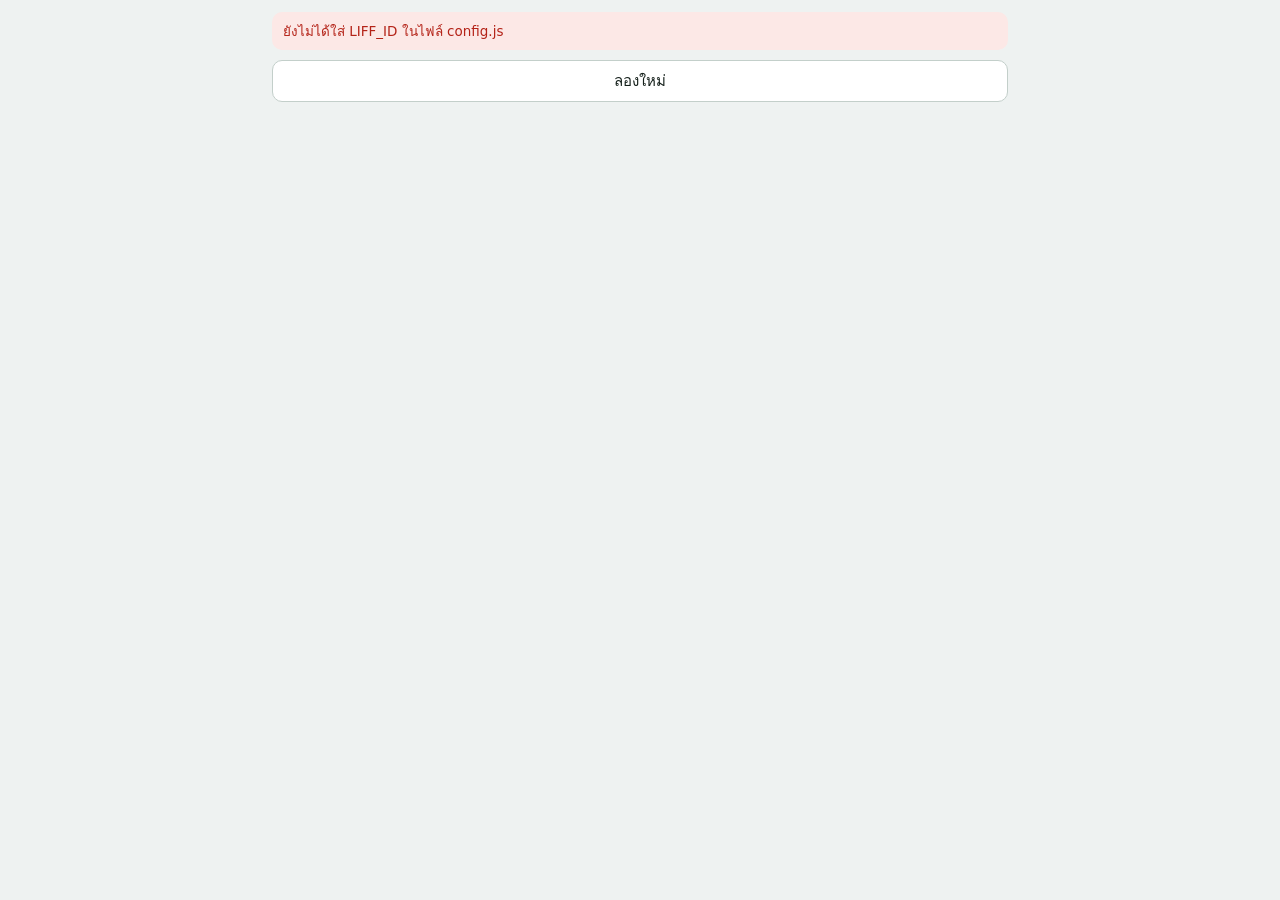
==== index.html @ 8c4835cb "Add files via upload" ====
<!doctype html>
<html lang="th">
<head>
<meta charset="utf-8">
<meta name="viewport" content="width=device-width, initial-scale=1, viewport-fit=cover">
<title>ร้านโพธิ์แก้ว (ทดลอง)</title>
<link rel="stylesheet" href="style.css?v=1">
</head>
<body>
<div id="app"><div class="boot">กำลังเปิด...</div></div>
<div id="toast" class="toast" hidden></div>
<script charset="utf-8" src="https://static.line-scdn.net/liff/edge/2/sdk.js"></script>
<script src="config.js?v=1"></script>
<script src="app.js?v=1"></script>
</body>
</html>
---- style.css ----
:root{
  --bg:#EEF2F1; --surface:#FFFFFF; --surface-2:#F4F7F6; --sunk:#E6ECEA;
  --ink:#15201B; --ink-2:#44524C; --muted:#6E7B75; --line:#D5DEDA; --line-2:#C3CFCA;
  --brand:#06C755; --brand-btn:#06873F; --brand-ink:#05783A; --brand-soft:#E3F7EA;
  --accent:#1E5B86; --accent-soft:#E2EDF6; --accent-ink:#174A6E;
  --warn:#9A5B00; --warn-soft:#FFF1D6; --bad:#B42318; --bad-soft:#FCE8E6; --good:#1B6E40; --good-soft:#E1F3E8;
}
@media (prefers-color-scheme: dark){:root{
  --bg:#0E1311; --surface:#161E1A; --surface-2:#1C2520; --sunk:#111815;
  --ink:#E4EBE8; --ink-2:#B4C0BA; --muted:#88958F; --line:#2A3631; --line-2:#36443E;
  --brand-ink:#5BE08F; --brand-soft:#123222; --accent:#8CC2E8; --accent-soft:#132839; --accent-ink:#A9D3F0;
  --warn:#F2B552; --warn-soft:#33260E; --bad:#F4908A; --bad-soft:#3A1614; --good:#72D49C; --good-soft:#11301E; color-scheme:dark;}}
*{box-sizing:border-box}
html,body{margin:0;background:var(--bg);color:var(--ink);font-family:system-ui,-apple-system,"Segoe UI","Noto Sans Thai","Sukhumvit Set",sans-serif;font-size:15px;line-height:1.5}
button,input,select,textarea{font:inherit;color:inherit}
.boot{padding:40px 16px;text-align:center;color:var(--muted)}
.top{position:sticky;top:0;z-index:5;display:flex;align-items:center;gap:8px;padding:10px 12px;background:var(--surface);border-bottom:1px solid var(--line)}
.top .t{flex:1;min-width:0;line-height:1.2}
.top .t b{display:block;font-size:15px}
.top .t small{color:var(--muted);font-size:12px}
.ic{width:36px;height:36px;border-radius:50%;border:0;background:var(--surface-2);cursor:pointer;font-size:18px;line-height:1}
.wrap{max-width:760px;margin:0 auto;padding:12px 12px 96px;display:flex;flex-direction:column;gap:10px}
.wrap.wide{max-width:1100px}
.box{background:var(--surface);border:1px solid var(--line);border-radius:12px;padding:12px}
.box h3{margin:0 0 8px;font-size:15px}
.row{display:flex;justify-content:space-between;gap:10px;padding:3px 0;font-size:14px}
.row span:first-child{color:var(--ink-2);min-width:0}
.row.tot{font-weight:600;border-top:1px solid var(--line);margin-top:4px;padding-top:7px}
.row.disc span:last-child{color:var(--good)}
.num{font-variant-numeric:tabular-nums}
.mono{font-family:ui-monospace,Menlo,Consolas,monospace;font-size:.92em}
.hint{font-size:12.5px;color:var(--muted)}
.btn{display:inline-flex;align-items:center;justify-content:center;gap:6px;min-height:42px;padding:8px 14px;border-radius:10px;border:1px solid var(--line-2);background:var(--surface);cursor:pointer;font-weight:500}
.btn.pri{background:var(--brand-btn);border-color:var(--brand-btn);color:#fff}
.btn.blue{background:var(--accent);border-color:var(--accent);color:#fff}
.btn.bad{color:var(--bad);border-color:var(--bad)}
.btn.sm{min-height:32px;padding:4px 10px;font-size:13px}
.btn.block{width:100%}
.btn[disabled]{opacity:.45;cursor:not-allowed}
.tiles{display:grid;grid-template-columns:repeat(3,1fr);gap:8px}
.tile{background:var(--surface);border:1px solid var(--line);border-radius:12px;padding:14px 6px;text-align:center;cursor:pointer;font-weight:500;font-size:13.5px;min-height:76px;display:flex;align-items:center;justify-content:center}
.alert{border-radius:10px;padding:9px 11px;font-size:13.5px}
.alert.warn{background:var(--warn-soft);color:var(--warn)}
.alert.ok{background:var(--good-soft);color:var(--good)}
.alert.info{background:var(--accent-soft);color:var(--accent-ink)}
.alert.bad{background:var(--bad-soft);color:var(--bad)}
.field{display:flex;flex-direction:column;gap:4px}
.field label{font-size:13px;color:var(--ink-2);font-weight:500}
.field input,.field select,.field textarea{border:1px solid var(--line-2);background:var(--surface);border-radius:8px;padding:9px 10px;min-height:42px;width:100%}
.form{display:flex;flex-direction:column;gap:10px}
.chk{display:flex;gap:8px;align-items:flex-start;font-size:13.5px}
.chk input{margin-top:4px;width:18px;height:18px}
.chips{display:flex;gap:6px;overflow-x:auto;padding-bottom:2px}
.chip{border:1px solid var(--line-2);background:var(--surface);border-radius:999px;padding:5px 12px;font-size:13px;cursor:pointer;white-space:nowrap}
.chip.on{background:var(--ink);color:var(--surface);border-color:var(--ink)}
.prod{display:grid;grid-template-columns:minmax(0,1fr) auto;gap:4px 8px;padding:10px 0;border-top:1px solid var(--line)}
.prod:first-of-type{border-top:0}
.prod .nm{font-weight:500;font-size:14px}
.prod .tiers{font-size:12.5px;color:var(--ink-2)}
.prod.oos{opacity:.5}
.badge{display:inline-block;font-size:11px;padding:0 6px;border-radius:5px;background:var(--brand-soft);color:var(--brand-ink);font-weight:500;margin-left:4px;vertical-align:1px}
.badge.r{background:var(--bad-soft);color:var(--bad)}
.badge.b{background:var(--accent-soft);color:var(--accent-ink)}
.step{display:inline-flex;align-items:center;border:1px solid var(--line-2);border-radius:8px;overflow:hidden;height:34px}
.step button{width:34px;height:34px;border:0;background:var(--surface-2);cursor:pointer;font-size:18px}
.step span{min-width:32px;text-align:center;font-weight:600}
.nudge{grid-column:1/-1;font-size:12.5px;color:var(--brand-ink);background:var(--brand-soft);border-radius:7px;padding:4px 8px;display:flex;justify-content:space-between;align-items:center;gap:6px}
.nudge button{border:0;background:none;color:var(--brand-ink);font-weight:600;cursor:pointer}
.bundle{border:1px solid var(--line);border-radius:10px;padding:10px;display:grid;grid-template-columns:minmax(0,1fr) auto;gap:4px 8px;margin-top:8px}
.bundle .nm{font-weight:600}
.bundle .it{font-size:12.5px;color:var(--ink-2)}
.bundle s{color:var(--muted)}
.foot{position:fixed;left:0;right:0;bottom:0;z-index:6;background:var(--surface);border-top:1px solid var(--line);padding:10px 12px calc(10px + env(safe-area-inset-bottom,0px));display:flex;gap:10px;align-items:center}
.foot .sum{flex:1;min-width:0;line-height:1.25}
.foot .sum b{display:block;font-size:17px}
.foot .sum small{color:var(--muted);font-size:12px}
.qr{display:flex;flex-direction:column;align-items:center;gap:6px;text-align:center}
.qr .code{background:#fff;padding:8px;border-radius:10px;line-height:0}
.qr .code svg,.qr .code img{width:200px;height:200px}
.kv{display:grid;grid-template-columns:repeat(3,minmax(0,1fr));gap:8px}
.kv div{background:var(--surface-2);border-radius:10px;padding:8px}
.kv small{display:block;color:var(--muted);font-size:11.5px}
.kv b{font-size:17px}
.pill{display:inline-block;border-radius:999px;padding:1px 9px;font-size:12px;font-weight:500;background:var(--sunk);color:var(--ink-2);white-space:nowrap}
.pill.new{background:var(--warn-soft);color:var(--warn)}
.pill.appr{background:var(--accent-soft);color:var(--accent-ink)}
.pill.bill{background:#EDE6F7;color:#5B3D8A}
.pill.paid{background:var(--good-soft);color:var(--good)}
.pill.red{background:var(--bad-soft);color:var(--bad)}
.tabs{display:flex;gap:4px;overflow-x:auto;background:var(--surface);border-bottom:1px solid var(--line);padding:0 8px;position:sticky;top:57px;z-index:4}
.tab{border:0;background:none;padding:11px 10px;cursor:pointer;font-weight:500;color:var(--ink-2);border-bottom:2px solid transparent;white-space:nowrap;font-size:14px}
.tab.on{color:var(--ink);border-bottom-color:var(--accent)}
.tab .cnt{display:inline-block;min-width:18px;padding:0 5px;border-radius:9px;background:var(--bad);color:#fff;font-size:11px;margin-left:4px}
.ord{border:1px solid var(--line);border-radius:12px;padding:11px;background:var(--surface);display:flex;flex-direction:column;gap:7px}
.ord-h{display:flex;flex-wrap:wrap;gap:6px;align-items:center}
.pos{background:var(--surface-2);border:1px dashed var(--line-2);border-radius:10px;padding:8px 10px;font-size:13px}
.acts{display:flex;flex-wrap:wrap;gap:8px;align-items:flex-end}
.acts .field{flex:1;min-width:140px}
.tblw{overflow-x:auto;border:1px solid var(--line);border-radius:10px;background:var(--surface)}
table{border-collapse:collapse;width:100%;font-size:13px}
th{text-align:left;font-weight:500;color:var(--ink-2);background:var(--surface-2);padding:7px 9px;border-bottom:1px solid var(--line);white-space:nowrap}
td{padding:7px 9px;border-bottom:1px solid var(--line);vertical-align:top}
tr:last-child td{border-bottom:0}
td.r,th.r{text-align:right}
tr.warn td{background:var(--warn-soft)}
tr.bad td{background:var(--bad-soft)}
.toast{position:fixed;left:50%;bottom:calc(84px + env(safe-area-inset-bottom,0px));transform:translateX(-50%);background:var(--ink);color:var(--surface);padding:10px 16px;border-radius:10px;font-size:14px;z-index:20;max-width:calc(100% - 32px);text-align:center}
.busy{position:fixed;inset:0;background:rgba(0,0,0,.18);z-index:15;display:flex;align-items:center;justify-content:center}
.busy div{background:var(--surface);padding:12px 18px;border-radius:10px;font-size:14px}
.copy{display:flex;gap:6px}
.copy input{flex:1;min-width:0;border:1px solid var(--line-2);border-radius:8px;padding:8px;background:var(--surface-2);font-size:12.5px}
.empty{color:var(--muted);text-align:center;padding:16px;border:1px dashed var(--line-2);border-radius:10px;font-size:13.5px}
.big{font-size:22px;font-weight:600;color:var(--brand-ink)}
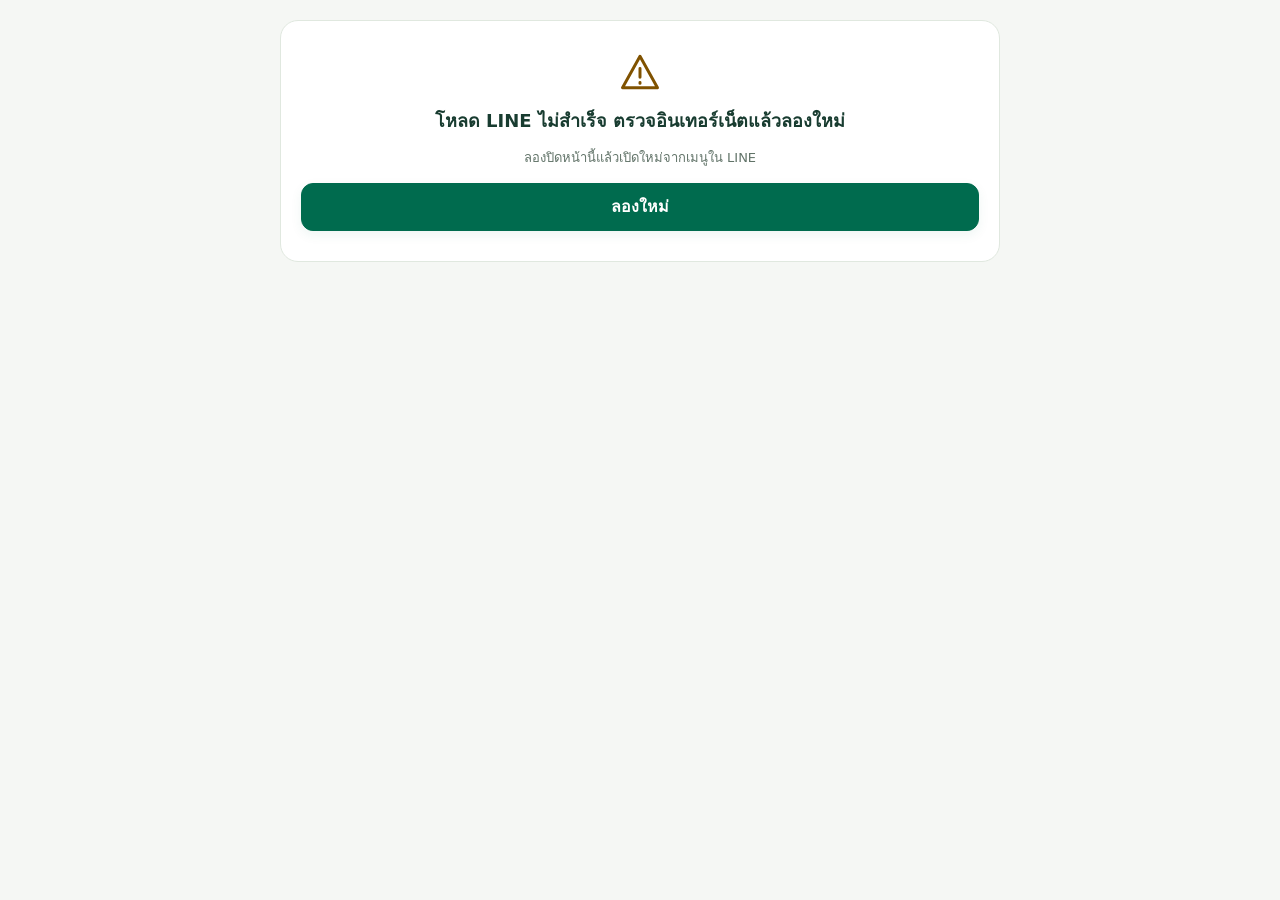
==== commit cb377441: "Add files via upload" ====
--- a/index.html
+++ b/index.html
@@ -3,14 +3,19 @@
 <head>
 <meta charset="utf-8">
 <meta name="viewport" content="width=device-width, initial-scale=1, viewport-fit=cover">
-<title>ร้านโพธิ์แก้ว (ทดลอง)</title>
-<link rel="stylesheet" href="style.css?v=1">
+<title>Betagro Shop โพธิ์แก้ว</title>
+<meta name="theme-color" content="#006B4E">
+<meta name="description" content="สั่งวัตถุดิบ ดูบิล และใช้สิทธิ์สมาชิก Betagro Shop โพธิ์แก้ว ผ่าน LINE">
+<link rel="preconnect" href="https://script.google.com" crossorigin>
+<link rel="preconnect" href="https://script.googleusercontent.com" crossorigin>
+<link rel="preconnect" href="https://static.line-scdn.net">
+<link rel="stylesheet" href="style.css?v=2.0.0">
 </head>
 <body>
-<div id="app"><div class="boot">กำลังเปิด...</div></div>
-<div id="toast" class="toast" hidden></div>
+<div id="app"><div class="boot" role="status"><span class="boot-brand">BETAGRO SHOP</span><span class="spinner" aria-hidden="true"></span><b>กำลังเปิดร้านโพธิ์แก้ว</b><small>รอสักครู่</small></div></div>
+<div id="toast" class="toast" role="status" aria-live="polite" hidden></div>
 <script charset="utf-8" src="https://static.line-scdn.net/liff/edge/2/sdk.js"></script>
-<script src="config.js?v=1"></script>
-<script src="app.js?v=1"></script>
+<script src="config.js?v=2.0.0"></script>
+<script src="app.js?v=2.0.0"></script>
 </body>
 </html>
--- a/style.css
+++ b/style.css
@@ -1,113 +1,86 @@
-:root{
-  --bg:#EEF2F1; --surface:#FFFFFF; --surface-2:#F4F7F6; --sunk:#E6ECEA;
-  --ink:#15201B; --ink-2:#44524C; --muted:#6E7B75; --line:#D5DEDA; --line-2:#C3CFCA;
-  --brand:#06C755; --brand-btn:#06873F; --brand-ink:#05783A; --brand-soft:#E3F7EA;
-  --accent:#1E5B86; --accent-soft:#E2EDF6; --accent-ink:#174A6E;
-  --warn:#9A5B00; --warn-soft:#FFF1D6; --bad:#B42318; --bad-soft:#FCE8E6; --good:#1B6E40; --good-soft:#E1F3E8;
-}
-@media (prefers-color-scheme: dark){:root{
-  --bg:#0E1311; --surface:#161E1A; --surface-2:#1C2520; --sunk:#111815;
-  --ink:#E4EBE8; --ink-2:#B4C0BA; --muted:#88958F; --line:#2A3631; --line-2:#36443E;
-  --brand-ink:#5BE08F; --brand-soft:#123222; --accent:#8CC2E8; --accent-soft:#132839; --accent-ink:#A9D3F0;
-  --warn:#F2B552; --warn-soft:#33260E; --bad:#F4908A; --bad-soft:#3A1614; --good:#72D49C; --good-soft:#11301E; color-scheme:dark;}}
+/* Betagro Shop Phokeaw · white & green · no external font / icon dependency */
+:root{--bg:#F5F7F4;--surface:#FFFFFF;--surface-2:#F2F6F1;--sunk:#E7EEE8;--ink:#183C30;--ink-2:#465E53;--muted:#617368;--line:#E0E8DF;--line-2:#BBCDBF;--brand:#00845F;--brand-btn:#006B4E;--brand-ink:#006346;--brand-soft:#E9F4EC;--accent:#205B54;--accent-soft:#EAF3F2;--accent-ink:#235A54;--warn:#805200;--warn-soft:#FFF5D9;--bad:#AC2D26;--bad-soft:#FCEDEB;--good:#006346;--good-soft:#E9F4EC;--radius:18px;--top-height:90px;color-scheme:light}
 *{box-sizing:border-box}
-html,body{margin:0;background:var(--bg);color:var(--ink);font-family:system-ui,-apple-system,"Segoe UI","Noto Sans Thai","Sukhumvit Set",sans-serif;font-size:15px;line-height:1.5}
+[hidden]{display:none!important}
+html{scroll-padding-top:100px}
+html,body{margin:0;background:var(--bg);color:var(--ink);font-family:"Leelawadee UI","Noto Sans Thai","Sukhumvit Set",system-ui,-apple-system,"Segoe UI",sans-serif;font-size:16px;line-height:1.6;-webkit-text-size-adjust:100%}
 button,input,select,textarea{font:inherit;color:inherit}
-.boot{padding:40px 16px;text-align:center;color:var(--muted)}
-.top{position:sticky;top:0;z-index:5;display:flex;align-items:center;gap:8px;padding:10px 12px;background:var(--surface);border-bottom:1px solid var(--line)}
-.top .t{flex:1;min-width:0;line-height:1.2}
-.top .t b{display:block;font-size:15px}
-.top .t small{color:var(--muted);font-size:12px}
-.ic{width:36px;height:36px;border-radius:50%;border:0;background:var(--surface-2);cursor:pointer;font-size:18px;line-height:1}
-.wrap{max-width:760px;margin:0 auto;padding:12px 12px 96px;display:flex;flex-direction:column;gap:10px}
-.wrap.wide{max-width:1100px}
-.box{background:var(--surface);border:1px solid var(--line);border-radius:12px;padding:12px}
-.box h3{margin:0 0 8px;font-size:15px}
-.row{display:flex;justify-content:space-between;gap:10px;padding:3px 0;font-size:14px}
-.row span:first-child{color:var(--ink-2);min-width:0}
-.row.tot{font-weight:600;border-top:1px solid var(--line);margin-top:4px;padding-top:7px}
-.row.disc span:last-child{color:var(--good)}
-.num{font-variant-numeric:tabular-nums}
-.mono{font-family:ui-monospace,Menlo,Consolas,monospace;font-size:.92em}
-.hint{font-size:12.5px;color:var(--muted)}
-.btn{display:inline-flex;align-items:center;justify-content:center;gap:6px;min-height:42px;padding:8px 14px;border-radius:10px;border:1px solid var(--line-2);background:var(--surface);cursor:pointer;font-weight:500}
-.btn.pri{background:var(--brand-btn);border-color:var(--brand-btn);color:#fff}
-.btn.blue{background:var(--accent);border-color:var(--accent);color:#fff}
-.btn.bad{color:var(--bad);border-color:var(--bad)}
-.btn.sm{min-height:32px;padding:4px 10px;font-size:13px}
-.btn.block{width:100%}
-.btn[disabled]{opacity:.45;cursor:not-allowed}
-.tiles{display:grid;grid-template-columns:repeat(3,1fr);gap:8px}
-.tile{background:var(--surface);border:1px solid var(--line);border-radius:12px;padding:14px 6px;text-align:center;cursor:pointer;font-weight:500;font-size:13.5px;min-height:76px;display:flex;align-items:center;justify-content:center}
-.alert{border-radius:10px;padding:9px 11px;font-size:13.5px}
-.alert.warn{background:var(--warn-soft);color:var(--warn)}
-.alert.ok{background:var(--good-soft);color:var(--good)}
-.alert.info{background:var(--accent-soft);color:var(--accent-ink)}
-.alert.bad{background:var(--bad-soft);color:var(--bad)}
-.field{display:flex;flex-direction:column;gap:4px}
-.field label{font-size:13px;color:var(--ink-2);font-weight:500}
-.field input,.field select,.field textarea{border:1px solid var(--line-2);background:var(--surface);border-radius:8px;padding:9px 10px;min-height:42px;width:100%}
-.form{display:flex;flex-direction:column;gap:10px}
-.chk{display:flex;gap:8px;align-items:flex-start;font-size:13.5px}
-.chk input{margin-top:4px;width:18px;height:18px}
-.chips{display:flex;gap:6px;overflow-x:auto;padding-bottom:2px}
-.chip{border:1px solid var(--line-2);background:var(--surface);border-radius:999px;padding:5px 12px;font-size:13px;cursor:pointer;white-space:nowrap}
-.chip.on{background:var(--ink);color:var(--surface);border-color:var(--ink)}
-.prod{display:grid;grid-template-columns:minmax(0,1fr) auto;gap:4px 8px;padding:10px 0;border-top:1px solid var(--line)}
-.prod:first-of-type{border-top:0}
-.prod .nm{font-weight:500;font-size:14px}
-.prod .tiers{font-size:12.5px;color:var(--ink-2)}
-.prod.oos{opacity:.5}
-.badge{display:inline-block;font-size:11px;padding:0 6px;border-radius:5px;background:var(--brand-soft);color:var(--brand-ink);font-weight:500;margin-left:4px;vertical-align:1px}
-.badge.r{background:var(--bad-soft);color:var(--bad)}
-.badge.b{background:var(--accent-soft);color:var(--accent-ink)}
-.step{display:inline-flex;align-items:center;border:1px solid var(--line-2);border-radius:8px;overflow:hidden;height:34px}
-.step button{width:34px;height:34px;border:0;background:var(--surface-2);cursor:pointer;font-size:18px}
-.step span{min-width:32px;text-align:center;font-weight:600}
-.nudge{grid-column:1/-1;font-size:12.5px;color:var(--brand-ink);background:var(--brand-soft);border-radius:7px;padding:4px 8px;display:flex;justify-content:space-between;align-items:center;gap:6px}
-.nudge button{border:0;background:none;color:var(--brand-ink);font-weight:600;cursor:pointer}
-.bundle{border:1px solid var(--line);border-radius:10px;padding:10px;display:grid;grid-template-columns:minmax(0,1fr) auto;gap:4px 8px;margin-top:8px}
-.bundle .nm{font-weight:600}
-.bundle .it{font-size:12.5px;color:var(--ink-2)}
-.bundle s{color:var(--muted)}
-.foot{position:fixed;left:0;right:0;bottom:0;z-index:6;background:var(--surface);border-top:1px solid var(--line);padding:10px 12px calc(10px + env(safe-area-inset-bottom,0px));display:flex;gap:10px;align-items:center}
-.foot .sum{flex:1;min-width:0;line-height:1.25}
-.foot .sum b{display:block;font-size:17px}
-.foot .sum small{color:var(--muted);font-size:12px}
-.qr{display:flex;flex-direction:column;align-items:center;gap:6px;text-align:center}
-.qr .code{background:#fff;padding:8px;border-radius:10px;line-height:0}
-.qr .code svg,.qr .code img{width:200px;height:200px}
-.kv{display:grid;grid-template-columns:repeat(3,minmax(0,1fr));gap:8px}
-.kv div{background:var(--surface-2);border-radius:10px;padding:8px}
-.kv small{display:block;color:var(--muted);font-size:11.5px}
-.kv b{font-size:17px}
-.pill{display:inline-block;border-radius:999px;padding:1px 9px;font-size:12px;font-weight:500;background:var(--sunk);color:var(--ink-2);white-space:nowrap}
-.pill.new{background:var(--warn-soft);color:var(--warn)}
-.pill.appr{background:var(--accent-soft);color:var(--accent-ink)}
-.pill.bill{background:#EDE6F7;color:#5B3D8A}
-.pill.paid{background:var(--good-soft);color:var(--good)}
-.pill.red{background:var(--bad-soft);color:var(--bad)}
-.tabs{display:flex;gap:4px;overflow-x:auto;background:var(--surface);border-bottom:1px solid var(--line);padding:0 8px;position:sticky;top:57px;z-index:4}
-.tab{border:0;background:none;padding:11px 10px;cursor:pointer;font-weight:500;color:var(--ink-2);border-bottom:2px solid transparent;white-space:nowrap;font-size:14px}
-.tab.on{color:var(--ink);border-bottom-color:var(--accent)}
-.tab .cnt{display:inline-block;min-width:18px;padding:0 5px;border-radius:9px;background:var(--bad);color:#fff;font-size:11px;margin-left:4px}
-.ord{border:1px solid var(--line);border-radius:12px;padding:11px;background:var(--surface);display:flex;flex-direction:column;gap:7px}
-.ord-h{display:flex;flex-wrap:wrap;gap:6px;align-items:center}
-.pos{background:var(--surface-2);border:1px dashed var(--line-2);border-radius:10px;padding:8px 10px;font-size:13px}
-.acts{display:flex;flex-wrap:wrap;gap:8px;align-items:flex-end}
-.acts .field{flex:1;min-width:140px}
-.tblw{overflow-x:auto;border:1px solid var(--line);border-radius:10px;background:var(--surface)}
-table{border-collapse:collapse;width:100%;font-size:13px}
-th{text-align:left;font-weight:500;color:var(--ink-2);background:var(--surface-2);padding:7px 9px;border-bottom:1px solid var(--line);white-space:nowrap}
-td{padding:7px 9px;border-bottom:1px solid var(--line);vertical-align:top}
-tr:last-child td{border-bottom:0}
-td.r,th.r{text-align:right}
-tr.warn td{background:var(--warn-soft)}
-tr.bad td{background:var(--bad-soft)}
-.toast{position:fixed;left:50%;bottom:calc(84px + env(safe-area-inset-bottom,0px));transform:translateX(-50%);background:var(--ink);color:var(--surface);padding:10px 16px;border-radius:10px;font-size:14px;z-index:20;max-width:calc(100% - 32px);text-align:center}
-.busy{position:fixed;inset:0;background:rgba(0,0,0,.18);z-index:15;display:flex;align-items:center;justify-content:center}
-.busy div{background:var(--surface);padding:12px 18px;border-radius:10px;font-size:14px}
-.copy{display:flex;gap:6px}
-.copy input{flex:1;min-width:0;border:1px solid var(--line-2);border-radius:8px;padding:8px;background:var(--surface-2);font-size:12.5px}
-.empty{color:var(--muted);text-align:center;padding:16px;border:1px dashed var(--line-2);border-radius:10px;font-size:13.5px}
-.big{font-size:22px;font-weight:600;color:var(--brand-ink)}
+button,a,input,select,textarea{-webkit-tap-highlight-color:transparent}
+button{touch-action:manipulation}
+button:focus-visible,a:focus-visible,input:focus-visible,select:focus-visible,textarea:focus-visible,summary:focus-visible{outline:3px solid #BD8B25;outline-offset:3px}
+button{cursor:pointer}button:disabled{cursor:not-allowed}
+a{color:var(--brand-ink);text-underline-offset:3px}
+h1,h2,h3,p{margin:0}h2{font-size:19px;line-height:1.5}h3{font-size:16px;line-height:1.5}small{font-size:13px}
+.ui-icon{display:inline-block;width:24px;height:24px;vertical-align:middle;flex-shrink:0}
+.top{position:sticky;top:0;z-index:5;background:var(--surface);border-bottom:1px solid var(--line)}
+.top-inner{max-width:1000px;margin:auto;display:flex;align-items:center;gap:12px;min-height:var(--top-height);padding:12px 20px}
+.top .t{flex:1;min-width:0;line-height:1.45}.top h1{font-size:16px;font-weight:700;overflow-wrap:anywhere}.top .t small{color:var(--muted);font-size:12px;display:block}.brand-name{font-family:Arial,sans-serif;font-size:12px;letter-spacing:1px;font-weight:800;display:block;color:var(--brand-ink);margin-bottom:3px}.brand-name span{font-family:"Leelawadee UI",sans-serif;font-weight:400;letter-spacing:0;color:var(--muted)}
+.brand-symbol{display:grid;place-items:center;width:44px;height:44px;flex-shrink:0;border:1px solid var(--line);border-radius:14px;background:var(--brand-soft);color:var(--brand-ink)}.brand-symbol .ui-icon{width:25px;height:25px}.demo-tag{font:700 10px Arial,sans-serif;letter-spacing:.8px;background:var(--surface-2);padding:5px 7px;border-radius:5px;color:var(--muted)}
+.ic{display:inline-grid;place-items:center;min-width:44px;width:44px;height:44px;border-radius:50%;border:1px solid var(--line);background:var(--surface);font-size:22px;flex-shrink:0}
+.wrap{max-width:760px;margin:0 auto;padding:20px 20px calc(116px + env(safe-area-inset-bottom,0px));display:flex;flex-direction:column;gap:18px;min-width:0}.wrap.wide{max-width:1140px}
+.box{background:var(--surface);border:1px solid var(--line);border-radius:var(--radius);padding:20px;min-width:0}.box h3{margin:0 0 10px}
+.row{display:flex;justify-content:space-between;gap:16px;padding:7px 0;font-size:14px;align-items:flex-start}.row span:first-child{color:var(--ink-2);min-width:0;overflow-wrap:anywhere}.row>span:last-child,.row>strong:last-child{flex-shrink:0;max-width:70%;text-align:right}.row .step{flex-shrink:0}.row.tot{font-weight:700;border-top:1px solid var(--line);margin-top:8px;padding-top:14px;align-items:center}.row.disc span:last-child{color:var(--good)}
+.num{font-variant-numeric:tabular-nums}.mono{font-family:ui-monospace,Menlo,Consolas,monospace;font-size:.9em;overflow-wrap:anywhere}.hint{font-size:13px;color:var(--muted);line-height:1.6}.price{font:750 23px/1.4 system-ui,sans-serif;letter-spacing:-.7px;color:var(--brand-ink);font-variant-numeric:tabular-nums}.big{font-size:28px;font-weight:700;color:var(--brand-ink)}
+.btn{display:inline-flex;align-items:center;justify-content:center;gap:8px;min-height:48px;padding:10px 18px;border-radius:12px;border:1px solid var(--line-2);background:var(--surface);font-weight:600;text-decoration:none;line-height:1.45;text-align:center}.btn.pri{background:var(--brand-btn);border-color:var(--brand-btn);color:#fff;box-shadow:0 4px 12px #006B4E12}.btn.blue{background:var(--accent);border-color:var(--accent);color:#fff}.btn.bad{color:var(--bad);border-color:var(--bad);background:var(--surface)}.btn.sm{min-height:44px;padding:8px 12px;font-size:13px}.btn.block{width:100%}.btn[disabled]{opacity:.48}.btn .ui-icon{width:20px;height:20px}.text-btn{border:0;background:transparent;color:var(--brand-ink);padding:10px 0;min-height:44px;font-size:14px;font-weight:700}
+.shop-hero{position:relative;isolation:isolate;overflow:hidden;border-radius:22px;background:#E7F0E3;min-height:226px;display:flex;align-items:center}.shop-hero>img{position:absolute;inset:0;width:100%;height:100%;object-fit:cover;object-position:70% 55%;z-index:-2}.shop-hero:after{content:"";position:absolute;inset:0;background:linear-gradient(90deg,#EAF1E6 5%,#EAF1E6F5 34%,#EAF1E608 80%);z-index:-1}.hero-copy{padding:27px;width:69%}.eyebrow{font:700 10px Arial,sans-serif;letter-spacing:.6px;color:#386748}.hero-copy h2{font-size:30px;line-height:1.35;letter-spacing:-.5px;color:#17472E;margin:11px 0}.hero-copy p{font-size:13px;color:#376046}.hero-tag{display:inline-block;font-size:12px;background:#fffC;color:#214B31;padding:5px 10px;border-radius:7px;margin-top:16px}.image-note{position:absolute;bottom:8px;right:10px;color:#183C30;background:#fffD;border-radius:4px;padding:1px 5px;font-size:10px}
+.intro{text-align:center;padding:12px 0}.intro h2{font-size:25px}.intro p{font-size:14px;color:var(--muted);margin-top:8px}.section-heading{display:flex;align-items:center;justify-content:space-between;gap:10px}.section-heading h2{display:flex;align-items:center;gap:8px;font-size:18px}.section-heading>.hint{font-size:12px}.section-sub{font-size:13px;color:var(--muted);margin:4px 0 12px}
+.tiles{display:grid;grid-template-columns:repeat(3,minmax(0,1fr));gap:10px}.tile{background:var(--surface);border:1px solid var(--line);border-radius:16px;padding:16px 5px;text-align:center;min-height:124px;display:flex;flex-direction:column;align-items:center;justify-content:center;gap:5px}.tile b{font-size:14px;font-weight:700;white-space:nowrap}.tile small{font-size:11px;color:var(--muted)}.tile-icon{display:grid;place-items:center;width:44px;height:44px;border-radius:14px;background:var(--brand-soft);color:var(--brand-ink);margin-bottom:3px}.tile.featured{background:var(--brand-btn);border-color:var(--brand-btn);color:#fff}.tile.featured .tile-icon{background:#FFFFFF20;color:#fff}.tile.featured small{color:#D3E8DD}.tile.featured b{font-size:16px}.tile:hover,.btn:not(:disabled):hover{filter:brightness(.98)}
+.benefit-strip{display:flex;gap:12px;align-items:center;border:1px solid var(--line);border-radius:16px;background:var(--surface);padding:14px 16px;text-align:left}.benefit-icon{color:var(--brand-ink);background:var(--brand-soft);border-radius:50%;padding:9px}.benefit-strip small{display:block;font-size:12px;color:var(--muted)}.benefit-strip b{font-size:25px;line-height:1.3;display:block}.benefit-strip b span{font-size:13px;font-weight:500}.benefit-end{margin-left:auto;font-size:12px;color:var(--muted);text-align:right}.coupon-strip{display:flex;align-items:center;gap:12px;padding:13px 15px;border:1px dashed #C3D9BA;border-radius:14px;background:#F0F6E9;color:#35582E}.coupon-strip b{font-size:14px}.coupon-strip small{display:block;font-size:12px}.demo-note{text-align:center;font-size:11px;color:var(--muted);margin:2px 0}
+.bottom-nav{position:fixed;bottom:0;left:0;right:0;z-index:6;display:flex;justify-content:center;background:var(--surface);border-top:1px solid var(--line);padding:8px 12px calc(8px + env(safe-area-inset-bottom,0px));box-shadow:0 -3px 18px #183C3005}.bottom-nav button{max-width:180px;flex:1;display:flex;flex-direction:column;align-items:center;gap:3px;min-height:51px;border:0;background:transparent;color:var(--muted);font-size:11px;padding:4px;border-radius:12px}.bottom-nav button.on{color:var(--brand-ink);font-weight:700;background:var(--brand-soft)}.bottom-nav .ui-icon{width:23px;height:23px}
+.catalog-tools{display:flex;flex-direction:column;gap:13px}.search-box{display:flex;align-items:center;gap:10px;border:1px solid var(--line-2);border-radius:14px;background:var(--surface);padding:0 14px;color:var(--muted)}.search-box input{min-width:0;flex:1;border:0;background:transparent;min-height:50px;outline-offset:0}.search-box:focus-within{border-color:var(--brand-ink);box-shadow:0 0 0 2px var(--brand-soft)}.search-box input::placeholder{color:var(--muted);font-size:14px}.chips{display:flex;gap:8px;overflow-x:auto;padding:3px 1px 6px;scrollbar-width:thin}.chip{border:1px solid var(--line);background:var(--surface);border-radius:999px;min-height:44px;padding:8px 17px;font-size:14px;white-space:nowrap;flex-shrink:0}.chip.on{background:var(--brand-btn);color:#fff;border-color:var(--brand-btn);font-weight:700}
+.bundle-section{background:#EBF2E4;border:1px solid #DFE9D6;border-radius:20px;padding:18px}.bundle-grid{display:grid;grid-template-columns:1fr 1fr;gap:12px}.bundle{background:var(--surface);border:1px solid #D9E5D2;border-radius:15px;padding:16px;display:flex;flex-direction:column;gap:9px;min-width:0}.bundle-top{display:flex;align-items:center;justify-content:space-between;color:var(--brand-ink)}.bundle-top .ui-icon{width:30px;height:30px}.bundle-label{font-size:11px;letter-spacing:.1px;background:var(--brand-soft);padding:4px 8px;border-radius:5px}.bundle .nm{font-size:16px}.bundle .it{font-size:12px;color:var(--muted);flex:1}.bundle-buy{display:flex;align-items:center;justify-content:space-between;gap:10px}.bundle-buy small{font-size:11px;color:var(--muted)}.saving{font-size:11px;color:var(--good)}.saving s{color:var(--muted);margin-right:5px}.bundle-section>p.hint{margin-top:10px;font-size:11px}.monthly-pick{display:flex;gap:12px;align-items:center;border-radius:14px;padding:15px;background:var(--accent-soft);color:var(--accent-ink)}.monthly-pick>span{flex:1;min-width:0}.monthly-pick small{display:block;font-size:11px}.monthly-pick b{font-size:14px}.monthly-pick strong{text-align:right;font-size:20px;flex-shrink:0}.monthly-pick strong small{font-size:11px;font-weight:400}
+.prod{display:grid;grid-template-columns:44px minmax(0,1fr);gap:10px 12px;padding:20px 0;border-top:1px solid var(--line)}.product-section .section-heading{padding-bottom:13px}.product-section .section-heading+.prod{border-top:0}.prod:last-child{padding-bottom:0}.product-symbol{width:44px;height:44px;display:grid;place-items:center;background:var(--surface-2);border-radius:12px;color:var(--brand-ink)}.product-symbol .ui-icon{width:27px;height:27px}.product-info .nm{font-size:16px;margin:0 0 4px;line-height:1.45}.product-meta{font:11px system-ui,sans-serif;color:var(--muted)}.product-buy{grid-column:2;display:flex;align-items:center;justify-content:space-between;gap:8px}.product-buy small{font-size:12px;color:var(--muted)}.tiers{grid-column:2;display:flex;flex-wrap:wrap;gap:6px;font-size:11px;color:var(--ink-2)}.tiers>span{background:var(--surface-2);padding:4px 7px;border-radius:5px}.tiers b{margin-left:3px}.prod.oos .product-symbol,.prod.oos .price{color:var(--muted)}.prod.oos{background:var(--surface-2);margin:0 -8px;padding-left:8px;padding-right:8px;border-radius:12px}.badge{display:inline-block;font-size:10px;padding:2px 7px;border-radius:5px;background:var(--brand-soft);color:var(--brand-ink);font-weight:600;margin-left:4px;vertical-align:2px;white-space:nowrap;font-family:"Leelawadee UI",sans-serif}.badge.r{background:var(--bad-soft);color:var(--bad)}.badge.b{background:var(--accent-soft);color:var(--accent-ink)}
+.step{display:inline-flex;align-items:center;border:1px solid var(--line-2);border-radius:12px;overflow:hidden;height:44px;background:var(--surface);flex-shrink:0}.step button{width:44px;height:44px;border:0;background:var(--brand-soft);color:var(--brand-ink);font-size:23px;line-height:1}.step span{min-width:32px;text-align:center;font-weight:700;font-size:15px;font-variant-numeric:tabular-nums}.add-btn{height:44px;min-height:44px;padding:7px 16px;min-width:92px;font-size:14px;color:var(--brand-ink);border-color:#C1D7C9;background:var(--brand-soft)}.add-btn>span{font-size:21px;line-height:1}.nudge{grid-column:1/-1;font-size:12px;color:var(--brand-ink);background:var(--brand-soft);border-radius:10px;padding:3px 10px;display:flex;justify-content:space-between;align-items:center;gap:6px}.nudge button{border:0;background:transparent;color:var(--brand-ink);font-size:13px;white-space:nowrap;font-weight:700;min-height:44px;min-width:64px}
+.foot{position:fixed;left:0;right:0;bottom:0;z-index:6;background:var(--surface);border-top:1px solid var(--line);box-shadow:0 -4px 24px #183C3007}.foot-inner{max-width:760px;margin:auto;padding:12px 20px calc(12px + env(safe-area-inset-bottom,0px));display:flex;gap:12px;align-items:center}.foot .sum{flex:1;min-width:0;line-height:1.4}.foot .sum b{display:block;font:700 26px/1.3 system-ui,sans-serif;letter-spacing:-.7px;color:var(--brand-ink)}.foot .sum small{color:var(--muted);font-size:11px;display:block}.foot .btn{min-height:51px}.foot .btn .ui-icon{width:19px;height:19px}
+.cart-item{display:grid;grid-template-columns:minmax(0,1fr) auto;gap:10px 12px;border-bottom:1px solid var(--line);padding:16px 0}.cart-item:first-child{padding-top:0}.cart-item:last-child{border-bottom:0;padding-bottom:0}.cart-item h3{font-size:15px;margin:0;line-height:1.5}.cart-item>.step{grid-column:1/-1;justify-self:end}.cart-item>strong{font-size:17px}.order-summary{border-top:3px solid var(--brand-btn)}.order-summary>p{margin-top:10px}.coin-toggle{align-items:center!important}.coin-toggle>span{flex:1}.coin-toggle small{display:block;color:var(--muted);font-size:12px;margin-top:3px}.coin-toggle>.ui-icon{color:var(--brand-ink);width:29px;height:29px}
+.alert{border-radius:12px;padding:13px 15px;font-size:14px;overflow-wrap:anywhere;border-left:3px solid currentColor}.alert.warn{background:var(--warn-soft);color:var(--warn)}.alert.ok{background:var(--good-soft);color:var(--good)}.alert.info{background:var(--accent-soft);color:var(--accent-ink)}.alert.bad{background:var(--bad-soft);color:var(--bad)}
+.field{display:flex;flex-direction:column;gap:7px;min-width:0}.field label{font-size:14px;color:var(--ink-2);font-weight:600}.field input,.field select,.field textarea{border:1px solid var(--line-2);background:var(--surface);border-radius:10px;padding:12px;min-height:48px;width:100%;font-size:16px}.field textarea{resize:vertical}.form{display:flex;flex-direction:column;gap:18px}.chk{display:flex;gap:12px;align-items:flex-start;font-size:14px;cursor:pointer}.chk input{margin-top:3px;width:22px;height:22px;flex-shrink:0;accent-color:var(--brand-btn)}.chk+.chk{margin-top:14px}.chk span{min-width:0}
+.qr{display:flex;flex-direction:column;align-items:center;gap:14px;text-align:center;padding:26px 20px}.qr .code{background:#fff;padding:12px;border:1px solid #DFE6E0;border-radius:15px;line-height:0}.qr .code svg,.qr .code img{width:200px;height:200px;max-width:100%}.qr>.copy{align-self:stretch}.qr>b{font-size:18px}.qr>.mono{background:var(--brand-soft);padding:6px 16px;border-radius:6px;color:var(--brand-ink)}.kv{display:grid;grid-template-columns:repeat(3,minmax(0,1fr));gap:10px}.kv>div{background:var(--surface);border:1px solid var(--line);border-radius:15px;padding:16px 12px;min-width:0}.kv small{display:block;color:var(--muted);font-size:12px}.kv b{font-size:24px;overflow-wrap:anywhere}.kv>div:first-child{background:var(--brand-btn);color:#fff;border-color:var(--brand-btn)}.kv>div:first-child small{color:#D5E7DD}
+.pill{display:inline-block;border-radius:999px;padding:4px 10px;font-size:12px;font-weight:600;background:var(--sunk);color:var(--ink-2);white-space:nowrap}.pill.new{background:var(--warn-soft);color:var(--warn)}.pill.appr{background:var(--accent-soft);color:var(--accent-ink)}.pill.bill{background:#F5EEE1;color:#885410}.pill.paid{background:var(--good-soft);color:var(--good)}.pill.red{background:var(--bad-soft);color:var(--bad)}.bill-card{text-align:left;width:100%;display:flex;flex-direction:column;gap:10px}.bill-card-head,.bill-card-foot{display:flex;justify-content:space-between;align-items:center;gap:12px}.bill-card-foot>div{display:flex;flex-direction:column;gap:3px}.bill-card-foot small{font-size:12px;color:var(--muted)}.bill-link{font-size:13px;font-weight:700;color:var(--brand-ink)}
+.order-progress{list-style:none;margin:0;padding:16px 6px;display:flex;background:var(--surface);border:1px solid var(--line);border-radius:15px}.order-progress li{position:relative;flex:1;display:flex;flex-direction:column;align-items:center;text-align:center;font-size:11px;color:var(--muted);gap:6px;z-index:0}.order-progress li:before{content:"";position:absolute;top:16px;right:50%;width:100%;height:2px;background:var(--line);z-index:-1}.order-progress li:first-child:before{display:none}.order-progress li>span{display:grid;place-items:center;border:2px solid var(--line);width:34px;height:34px;border-radius:50%;background:var(--surface);font-size:13px}.order-progress .complete{color:var(--brand-ink);font-weight:700}.order-progress .complete>span{background:var(--brand-btn);border-color:var(--brand-btn);color:#fff}.order-progress .complete:before{background:var(--brand-btn)}.order-progress .ui-icon{width:18px;height:18px}.success-panel{text-align:center;padding:34px 16px}.success-icon{display:inline-grid;place-items:center;background:var(--brand-soft);color:var(--brand-ink);width:76px;height:76px;border-radius:50%;margin-bottom:20px}.success-icon .ui-icon{width:38px;height:38px}.success-panel h2{font-size:22px;margin-bottom:12px}.success-panel p{margin-top:10px}
+.tabs{display:flex;gap:8px;overflow-x:auto;background:var(--surface);border-bottom:1px solid var(--line);padding:0 max(16px,calc((100vw - 1100px)/2));position:sticky;top:var(--top-height);z-index:4}.tab{border:0;background:none;padding:15px 12px;min-height:54px;font-weight:600;color:var(--muted);border-bottom:3px solid transparent;white-space:nowrap;font-size:14px}.tab.on{color:var(--brand-ink);border-bottom-color:var(--brand-btn)}.tab .cnt{display:inline-block;min-width:19px;padding:0 5px;border-radius:9px;background:var(--bad);color:#fff;font-size:11px;margin-left:5px}.admin-overview{display:grid;grid-template-columns:repeat(4,1fr);gap:12px}.stat-card{display:flex;flex-direction:column;gap:8px;text-align:left;background:var(--surface);border:1px solid var(--line);border-radius:15px;padding:16px}.stat-card>span{font-size:12px;color:var(--muted)}.stat-card>strong{font:700 30px system-ui,sans-serif;color:var(--brand-ink)}.ord{border:1px solid var(--line);border-radius:16px;padding:20px;background:var(--surface);display:flex;flex-direction:column;gap:11px;min-width:0}.ord-h{display:flex;flex-wrap:wrap;gap:8px;align-items:center}.pos{background:#F2F6EB;border:1px dashed #C8D7B7;border-radius:12px;padding:14px 16px;font-size:14px;color:#34502E}.pos>b{display:block;margin-bottom:5px}.acts{display:flex;flex-wrap:wrap;gap:12px;align-items:flex-end}.acts .field{flex:1;min-width:140px}.acts input[type=file]{max-width:100%;font-size:14px}.tblw{overflow-x:auto;max-width:100%;border:1px solid var(--line);border-radius:12px;background:var(--surface);overscroll-behavior-inline:contain}table{border-collapse:collapse;width:100%;font-size:14px}th{text-align:left;font-weight:600;color:var(--ink-2);background:var(--surface-2);padding:12px;border-bottom:1px solid var(--line);white-space:nowrap}td{padding:12px;border-bottom:1px solid var(--line);vertical-align:top;min-width:90px}tr:last-child td{border-bottom:0}td.r,th.r{text-align:right}tr.warn td{background:var(--warn-soft)}tr.bad td{background:var(--bad-soft)}td input[type=checkbox]{width:24px;height:24px;accent-color:var(--brand-btn)}summary{cursor:pointer;min-height:32px;font-weight:600}
+.toast{position:fixed;left:50%;bottom:calc(104px + env(safe-area-inset-bottom,0px));transform:translateX(-50%);background:#163F32;color:#fff;padding:13px 20px;border-radius:14px;font-size:14px;z-index:20;max-width:calc(100% - 32px);width:max-content;text-align:center;box-shadow:0 8px 30px #15362B25}.busy{position:fixed;inset:0;background:#17352B40;z-index:15;display:flex;align-items:center;justify-content:center;backdrop-filter:blur(2px)}.busy>div{background:var(--surface);padding:27px;border:1px solid var(--line);border-radius:20px;font-size:15px;display:flex;flex-direction:column;align-items:center;gap:14px;max-width:calc(100% - 40px);box-shadow:0 20px 60px #183C3020}.busy small{color:var(--muted);font-size:12px}.copy{display:flex;gap:8px;min-width:0}.copy input{flex:1;min-width:0;border:1px solid var(--line-2);border-radius:10px;padding:10px;background:var(--surface-2);font-size:13px}.empty{color:var(--muted);text-align:center;padding:32px 18px;border:1px dashed var(--line-2);border-radius:16px;font-size:14px;display:flex;flex-direction:column;align-items:center;gap:10px;background:var(--surface)}.empty>.ui-icon{width:40px;height:40px;color:var(--brand-ink)}.empty b{color:var(--ink)}.boot{padding:15vh 20px;text-align:center;color:var(--ink);display:flex;flex-direction:column;gap:22px;align-items:center}.boot-brand{font:800 20px Arial,sans-serif;letter-spacing:2px;color:var(--brand-ink)}.boot small{color:var(--muted)}.spinner{display:inline-block;width:28px;height:28px;border:3px solid var(--line);border-top-color:var(--brand-btn);border-radius:50%;animation:spin .8s linear infinite;flex-shrink:0}.privacy-page{max-width:720px;margin:auto;padding:36px 20px}.privacy-page h1{font-size:24px}.privacy-page h2{margin:24px 0 8px}.privacy-page .note{background:var(--warn-soft);color:var(--warn);padding:16px;border-radius:14px;margin:20px 0}
+@keyframes spin{to{transform:rotate(360deg)}}
+@media(min-width:900px){.shop-hero{min-height:250px}.hero-copy h2{font-size:36px}.tiles{gap:14px}.tile{min-height:137px}.catalog-wrap{max-width:860px}.catalog-wrap+.foot .foot-inner{max-width:860px}.product-section .prod{grid-template-columns:52px minmax(0,1fr) auto}.product-buy{grid-column:3;grid-row:1/3;min-width:240px}.tiers{grid-column:2}.product-symbol{grid-row:1/3;width:50px;height:50px}.bundle-buy{gap:16px}.wide .ord .row{max-width:780px}}
+@media(max-width:600px){.wrap{padding:16px 16px calc(116px + env(safe-area-inset-bottom,0px));gap:16px}.top-inner{padding:11px 16px;gap:10px}.box{padding:16px}.bundle-grid{grid-template-columns:1fr}.bundle-section{padding:16px}.shop-hero{min-height:205px}.hero-copy{padding:22px;width:76%}.hero-copy h2{font-size:27px}.hero-copy p{font-size:12px}.shop-hero>img{object-position:69% 50%}.hero-tag{margin-top:12px;font-size:11px}.foot-inner{padding:12px 16px calc(12px + env(safe-area-inset-bottom,0px))}.foot .btn{font-size:14px;padding:11px 14px}.tile{min-height:117px;padding:13px 4px}.tiles{gap:8px}.tile-icon{width:39px;height:39px;border-radius:12px}.tile b{font-size:13px}.tile small{font-size:10px}.tile.featured b{font-size:15px}.brand-name{font-size:11px}.top h1{font-size:15px}.admin-overview{grid-template-columns:1fr 1fr;gap:10px}.stat-card{padding:14px}.ord{padding:16px}.tabs{top:var(--top-height)}.kv{gap:7px}.kv>div{padding:13px 10px}.kv b{font-size:22px}.kv small{font-size:11px}.order-summary .row{font-size:13px}}
+@media(max-width:359px){.wrap{padding-left:12px;padding-right:12px}.top-inner{padding-left:12px;padding-right:12px;gap:7px}.brand-name span{display:none}.top .t small{font-size:10px}.tile b{font-size:12px}.tile small{font-size:9px}.hero-copy{width:88%}.hero-copy h2{font-size:25px}.product-buy{grid-column:1/-1}.tiers{grid-column:1/-1}.section-heading h2{font-size:16px}.section-heading>.hint{display:none}.benefit-strip{padding:12px;gap:8px}.benefit-end{font-size:10px}.foot .btn{font-size:13px;padding:11px}.foot .btn .ui-icon{display:none}}
+@media(prefers-color-scheme:dark){:root{--bg:#0F1D17;--surface:#192A21;--surface-2:#21382A;--sunk:#243D2E;--ink:#E6F0E7;--ink-2:#C0D0C3;--muted:#A5B6A8;--line:#324738;--line-2:#526E59;--brand-btn:#006B4E;--brand-ink:#A0DFB2;--brand-soft:#233F2D;--accent:#28675C;--accent-soft:#203D35;--accent-ink:#BAE6D4;--warn:#F1CF88;--warn-soft:#3D321D;--bad:#FFB2A7;--bad-soft:#452824;--good:#A0DFB2;--good-soft:#233F2D;color-scheme:dark}.bundle-section{background:#1D3020;border-color:var(--line)}.bundle{border-color:var(--line)}.coupon-strip{background:#243A26;border-color:var(--line-2);color:#CAE3B9}.pos{background:#263921;border-color:var(--line-2);color:#D1E2BF}.pill.bill{background:#3D321D;color:#F1CF88}.order-summary{border-top-color:#74BE8B}.add-btn{border-color:var(--line-2)}.shop-hero{color-scheme:light}.qr .code{border-color:#fff}}
+@media(prefers-reduced-motion:reduce){*{scroll-behavior:auto!important}.spinner{animation:none;border-top-color:var(--brand-ink)}}
+@media(max-width:600px){.bundle-grid{grid-template-columns:none;grid-auto-flow:column;grid-auto-columns:92%;overflow-x:auto;scroll-snap-type:x proximity;padding-bottom:8px;scrollbar-width:thin}.bundle{scroll-snap-align:start}.bundle-buy .step{height:44px}.bundle-buy .step button{width:44px}.bundle-buy .step span{min-width:26px}}
+/* ===== v2: ส่วนเพิ่ม (คงโทนขาว–เขียว) ===== */
+.row-flex{display:flex;align-items:center;gap:8px;flex-wrap:wrap}.alert.row-flex .ui-icon{width:20px;height:20px}
+.notice{display:flex;align-items:center;gap:12px;width:100%;text-align:left;border-radius:16px;padding:14px 16px;border:1px solid var(--line);background:var(--surface)}.notice>span{flex:1;min-width:0}.notice b{display:block;font-size:15px}.notice small{display:block;font-size:12px;color:var(--muted)}.notice>.ui-icon:first-child{width:28px;height:28px}.notice>.ui-icon:last-child{width:18px;height:18px;color:var(--muted)}
+.notice.warn{background:var(--warn-soft);border-color:#EED9A6;color:var(--warn)}.notice.info{background:var(--accent-soft);color:var(--accent-ink)}.notice.ok{background:var(--brand-soft);color:var(--brand-ink)}
+.bottom-nav button{position:relative}.bottom-nav .dot{position:absolute;top:6px;left:calc(50% + 8px);width:9px;height:9px;border-radius:50%;background:var(--bad);border:2px solid var(--surface)}
+.empty-state{display:flex;flex-direction:column;align-items:center;gap:14px;text-align:center;padding:30px 20px}.empty-state>.ui-icon{width:42px;height:42px;color:var(--warn)}.empty-state h2{font-size:18px}
+.tech{display:block;color:var(--muted);font-size:11px;margin-top:6px;overflow-wrap:anywhere}.tech-detail{font-size:12px;color:var(--muted);text-align:left;align-self:stretch}.tech-detail small{display:block;overflow-wrap:anywhere;margin-top:6px}
+.product-photo{width:44px;height:44px;border-radius:12px;object-fit:cover;background:var(--surface-2);display:block}.prod.has-img{grid-template-columns:76px minmax(0,1fr)}.prod.has-img .product-photo{width:76px;height:76px;grid-row:1/3;border-radius:14px}
+.prod.oos .product-photo{filter:grayscale(.8);opacity:.6}.product-photo.sm{width:40px;height:40px;border-radius:8px;margin-bottom:6px}.bundle-photo{width:100%;height:132px;object-fit:cover;border-radius:12px;background:var(--surface-2)}
+.img-cell{min-width:64px}.img-cell .product-symbol{width:40px;height:40px;margin-bottom:6px}
+.geo-box{display:flex;align-items:center;gap:10px;flex-wrap:wrap}.geo-box .hint{flex:1;min-width:150px}
+.slip-box{display:flex;gap:14px;align-items:center;border:1px dashed var(--line-2);border-radius:14px;padding:12px;background:var(--surface-2)}.slip-box>img{width:72px;height:96px;object-fit:cover;border-radius:8px;border:1px solid var(--line);background:#fff}.slip-ph{display:grid;place-items:center;width:72px;height:96px;border-radius:8px;background:var(--surface);color:var(--brand-ink);flex-shrink:0}.slip-ph .ui-icon{width:34px;height:34px}.slip-box>div{display:flex;flex-direction:column;gap:6px;align-items:flex-start;min-width:0}.slip-box label.btn{cursor:pointer}
+.pay-ledger .row.tot .price{font-size:26px}.pay-history{margin-top:10px;font-size:13px}.pay-history summary{font-size:14px;color:var(--ink-2)}
+.day-pick{border:0;padding:0;margin:0;display:flex;flex-wrap:wrap;gap:8px}.day-pick legend{font-size:14px;font-weight:600;color:var(--ink-2);margin-bottom:8px}.day-pick label{position:relative}.day-pick input{position:absolute;opacity:0;inset:0}.day-pick span{display:grid;place-items:center;min-width:46px;height:46px;border-radius:12px;border:1px solid var(--line-2);font-weight:700;background:var(--surface)}.day-pick input:checked+span{background:var(--brand-btn);border-color:var(--brand-btn);color:#fff}.day-pick input:focus-visible+span{outline:3px solid #BD8B25;outline-offset:2px}
+.qty-row{align-items:center}.qty-row input{width:84px;min-height:44px;border:1px solid var(--line-2);border-radius:10px;padding:8px;text-align:center;font-size:16px}
+.confirm-box{border:2px solid var(--brand-btn)}.test-box{border:1px dashed var(--warn);background:var(--warn-soft)}
+/* หลังร้าน */
+.new-banner{position:sticky;top:var(--top-height);z-index:6;display:flex;align-items:center;justify-content:center;gap:10px;width:100%;border:0;background:#B4231A;color:#fff;padding:12px 16px;font-size:15px;animation:pulse 1.6s ease-in-out 3}.new-banner span{opacity:.85;font-size:13px}
+@keyframes pulse{50%{filter:brightness(1.25)}}
+.date-bar{display:flex;flex-direction:column;gap:10px;background:var(--surface);border:1px solid var(--line);border-radius:16px;padding:12px 14px}.date-fields{display:flex;gap:12px;flex-wrap:wrap}.date-fields label{display:flex;align-items:center;gap:8px;font-size:14px;color:var(--ink-2)}.date-fields input{border:1px solid var(--line-2);border-radius:10px;padding:8px 10px;min-height:44px;background:var(--surface)}
+.dl-row{display:flex;gap:8px;flex-wrap:wrap}.dl-grid{display:grid;grid-template-columns:repeat(auto-fill,minmax(170px,1fr));gap:8px;margin-top:8px}
+.adm-search input{min-height:46px}.group-h{display:flex;align-items:center;gap:8px;margin:6px 0 -4px;font-size:16px}.cnt-pill{background:var(--bad);color:#fff;border-radius:99px;font-size:12px;padding:1px 9px}
+.ord.is-new{border-color:#E7B95B;box-shadow:0 0 0 3px #F5D58B33}.box.group summary{font-size:15px}.box.group .ord{margin-top:10px}
+.pay-grid{display:grid;grid-template-columns:repeat(auto-fit,minmax(110px,1fr));gap:8px}.pay-grid>div{background:var(--surface-2);border-radius:10px;padding:8px 10px}.pay-grid small{display:block;font-size:11px;color:var(--muted)}.pay-grid b{font-size:16px;font-variant-numeric:tabular-nums}.pay-grid .neg b{color:var(--bad)}.pay-grid .pos b{color:var(--good)}
+.pay-list{display:flex;flex-direction:column;gap:6px}.pay-row{display:flex;justify-content:space-between;gap:10px;align-items:flex-start;border-top:1px solid var(--line);padding-top:8px;font-size:14px}.pay-acts{display:flex;gap:6px;flex-wrap:wrap;justify-content:flex-end;align-items:center}
+.trip{display:flex;flex-direction:column;gap:6px}.trip.out{border-color:var(--accent)}.kg-bar{height:8px;border-radius:5px;background:var(--sunk);overflow:hidden}.kg-bar span{display:block;height:100%;background:var(--brand-btn);border-radius:5px}
+.stop{display:flex;gap:10px;align-items:flex-start;border-top:1px solid var(--line);padding:10px 0}.stop>input{width:22px;height:22px;margin-top:4px;accent-color:var(--brand-btn);flex-shrink:0}.stop-no{display:grid;place-items:center;width:28px;height:28px;border-radius:50%;background:var(--brand-soft);color:var(--brand-ink);font-weight:700;flex-shrink:0}.stop-main{flex:1;min-width:0}.stop-main .items{font-size:12px}.warn-t{color:var(--warn);font-weight:600}
+.report-grid{display:grid;grid-template-columns:repeat(4,minmax(0,1fr));gap:10px}.report-grid .stat-card strong{font-size:22px}
+.bars{display:flex;flex-direction:column;gap:6px}.bar-row{display:grid;grid-template-columns:64px 1fr 96px 52px;gap:8px;align-items:center;font-size:13px}.bar{height:12px;background:var(--sunk);border-radius:6px;overflow:hidden}.bar i{display:block;height:100%;background:var(--brand);border-radius:6px}.bar-row b{text-align:right;font-variant-numeric:tabular-nums}.bar-row small{color:var(--muted)}
+.team-row{display:grid;grid-template-columns:minmax(0,1fr) 150px auto;gap:10px;align-items:center;border-top:1px solid var(--line);padding:10px 0}.team-row small{display:block}.team-row select{min-height:44px;border:1px solid var(--line-2);border-radius:10px;padding:6px;background:var(--surface)}.team-row.off{opacity:.6}
+.invite-out{display:flex;gap:14px;align-items:center;border:1px solid var(--line);border-radius:14px;padding:12px;background:var(--brand-soft)}.invite-out .code{background:#fff;padding:6px;border-radius:10px;line-height:0}.invite-out .code svg{width:120px;height:120px}.invite-out>div:last-child{display:flex;flex-direction:column;gap:6px;min-width:0;flex:1}
+.job-row{display:flex;justify-content:space-between;align-items:center;gap:10px;border-top:1px solid var(--line);padding:10px 0}.job-row small{display:block}.checks{margin-top:8px}
+.modal{position:fixed;inset:0;background:#0009;z-index:30;display:flex;align-items:center;justify-content:center;padding:16px}.modal-in{background:var(--surface);border-radius:16px;padding:12px;max-width:520px;width:100%;max-height:92vh;display:flex;flex-direction:column;gap:10px}.modal-in img{max-width:100%;max-height:78vh;object-fit:contain;border-radius:10px}
+#print-area{display:none}
+@media print{body.printing>*:not(#print-area){display:none!important}body.printing #print-area{display:block}#print-area{font:12px/1.4 Tahoma,sans-serif;color:#000}.print-trip{page-break-after:always}.print-trip table{width:100%;border-collapse:collapse}.print-trip th,.print-trip td{border:1px solid #444;padding:4px;vertical-align:top;min-width:0}.print-trip h2{font-size:16px;margin:0 0 4px}}
+@media(max-width:600px){.report-grid{grid-template-columns:1fr 1fr}.team-row{grid-template-columns:1fr 1fr}.team-row>div:first-child{grid-column:1/-1}.bar-row{grid-template-columns:52px 1fr 80px}.bar-row small{display:none}.pay-row{flex-direction:column}.pay-acts{justify-content:flex-start}.invite-out{flex-direction:column;align-items:stretch}.invite-out .code{align-self:center}}
+@media(prefers-color-scheme:dark){.notice.warn{border-color:var(--line-2)}.new-banner{background:#8E2A22}.invite-out .code{background:#fff}}
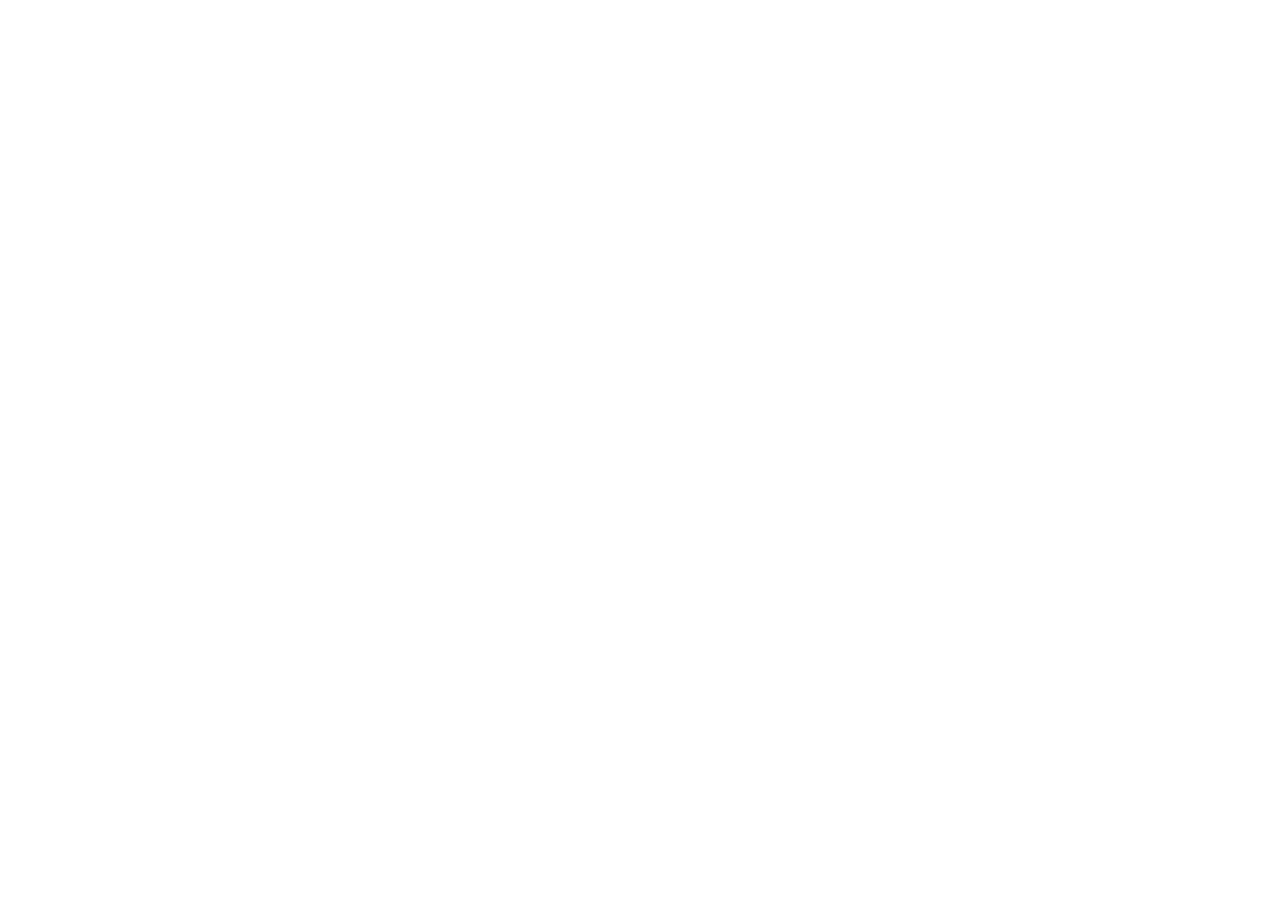
==== commit 4477f07a: "Add files via upload" ====
--- a/index.html
+++ b/index.html
@@ -2,20 +2,51 @@
 <html lang="th">
 <head>
 <meta charset="utf-8">
-<meta name="viewport" content="width=device-width, initial-scale=1, viewport-fit=cover">
-<title>Betagro Shop โพธิ์แก้ว</title>
-<meta name="theme-color" content="#006B4E">
-<meta name="description" content="สั่งวัตถุดิบ ดูบิล และใช้สิทธิ์สมาชิก Betagro Shop โพธิ์แก้ว ผ่าน LINE">
-<link rel="preconnect" href="https://script.google.com" crossorigin>
-<link rel="preconnect" href="https://script.googleusercontent.com" crossorigin>
-<link rel="preconnect" href="https://static.line-scdn.net">
-<link rel="stylesheet" href="style.css?v=2.0.0">
+<meta name="viewport" content="width=device-width, initial-scale=1">
+<meta name="robots" content="noindex">
+<title>ย้ายหน้าเว็บร้านแล้ว</title>
+<!-- 3.1.2: วางแทน index.html ใน repo เดิม (pokeaw-demo) หลังเปลี่ยน LIFF Endpoint URL ไปที่ repo ใหม่แล้วเท่านั้น
+     เปิดในเบราว์เซอร์ทั่วไป → พาไปหน้าใหม่ทันที (เก็บหน้าที่ตั้งใจเปิด เช่น ?page=bills) / เปิดในแอป LINE → ปุ่มเปิด MINI App ของร้าน
+     ไฟล์นี้ไม่มี token รหัสลับ หรือข้อมูลลูกค้า -->
+<style>
+  :root { --bg: #f4f7f5; --card: #ffffff; --ink: #1f2d27; --muted: #5f7368; --green: #0e7c47; --line: #d5ddd8; }
+  @media (prefers-color-scheme: dark) { :root { --bg: #111a16; --card: #1a2620; --ink: #e8efeb; --muted: #a7b8ae; --green: #3fbf7f; --line: #2c3b33; } }
+  * { box-sizing: border-box; }
+  body { margin: 0; min-height: 100vh; display: grid; place-items: center; padding: 16px; background: var(--bg); color: var(--ink);
+    font: 16px/1.6 "Leelawadee UI", "Noto Sans Thai", "Sarabun", system-ui, sans-serif; }
+  main { width: 100%; max-width: 420px; background: var(--card); border: 1px solid var(--line); border-radius: 16px; padding: 24px; text-align: center; }
+  h1 { font-size: 20px; margin: 0 0 8px; }
+  p { margin: 0 0 16px; color: var(--muted); }
+  a.btn { display: block; padding: 14px 16px; border-radius: 12px; background: var(--green); color: #fff; font-weight: 700; text-decoration: none; }
+  small { display: block; margin-top: 16px; color: var(--muted); font-size: 14px; }
+</style>
 </head>
 <body>
-<div id="app"><div class="boot" role="status"><span class="boot-brand">BETAGRO SHOP</span><span class="spinner" aria-hidden="true"></span><b>กำลังเปิดร้านโพธิ์แก้ว</b><small>รอสักครู่</small></div></div>
-<div id="toast" class="toast" role="status" aria-live="polite" hidden></div>
-<script charset="utf-8" src="https://static.line-scdn.net/liff/edge/2/sdk.js"></script>
-<script src="config.js?v=2.0.0"></script>
-<script src="app.js?v=2.0.0"></script>
+<main>
+  <h1>ร้านย้ายหน้าเว็บไปที่ใหม่แล้ว</h1>
+  <p id="msg">กำลังพาไปหน้าใหม่...</p>
+  <a id="go" class="btn" href="https://pilot-shop.github.io/phokaew/">เปิดหน้าใหม่</a>
+  <small>Betagro Shop โพธิ์แก้ว<br>ถ้ากดแล้วยังกลับมาหน้านี้ กรุณาแจ้งร้าน</small>
+</main>
+<script>
+(function () {
+  var NEW = 'https://pilot-shop.github.io/phokaew/', LIFF = 'https://miniapp.line.me/2011854466-g7l4isi8';
+  var keep = {}, skip = /^(code|state|liffClientId|liffRedirectUri|liff\.state)$/;
+  function take(q, d) { // เก็บพารามิเตอร์หน้าที่ตั้งใจเปิด (รวมที่ซ้อนอยู่ใน liff.state) ไม่เก็บค่าของการล็อกอิน LINE
+    try { new URLSearchParams(String(q || '').replace(/^[^?]*\?/, '')).forEach(function (v, k) { if (k === 'liff.state' && d < 3) take(v, d + 1); else if (!skip.test(k) && !(k in keep)) keep[k] = v; }); } catch (e) { }
+  }
+  take(location.search, 0);
+  var qs = Object.keys(keep).map(function (k) { return encodeURIComponent(k) + '=' + encodeURIComponent(keep[k]); }).join('&');
+  var inLine = /\bLine\//i.test(navigator.userAgent || '');
+  var go = document.getElementById('go'), msg = document.getElementById('msg');
+  if (inLine) { // ในแอป LINE: เปิดผ่านลิงก์ MINI App (ตาม Endpoint URL ที่ร้านตั้ง)
+    go.href = LIFF + (qs ? '?' + qs : ''); go.textContent = 'เปิด MINI App ของร้าน';
+    msg.textContent = 'กดปุ่มด้านล่าง หรือเปิดจากเมนูในแชต LINE ของร้านอีกครั้ง';
+  } else {
+    go.href = NEW + (qs ? '?' + qs : '');
+    try { location.replace(go.href); } catch (e) { msg.textContent = 'กดปุ่มด้านล่างเพื่อเปิดหน้าใหม่'; }
+  }
+})();
+</script>
 </body>
 </html>
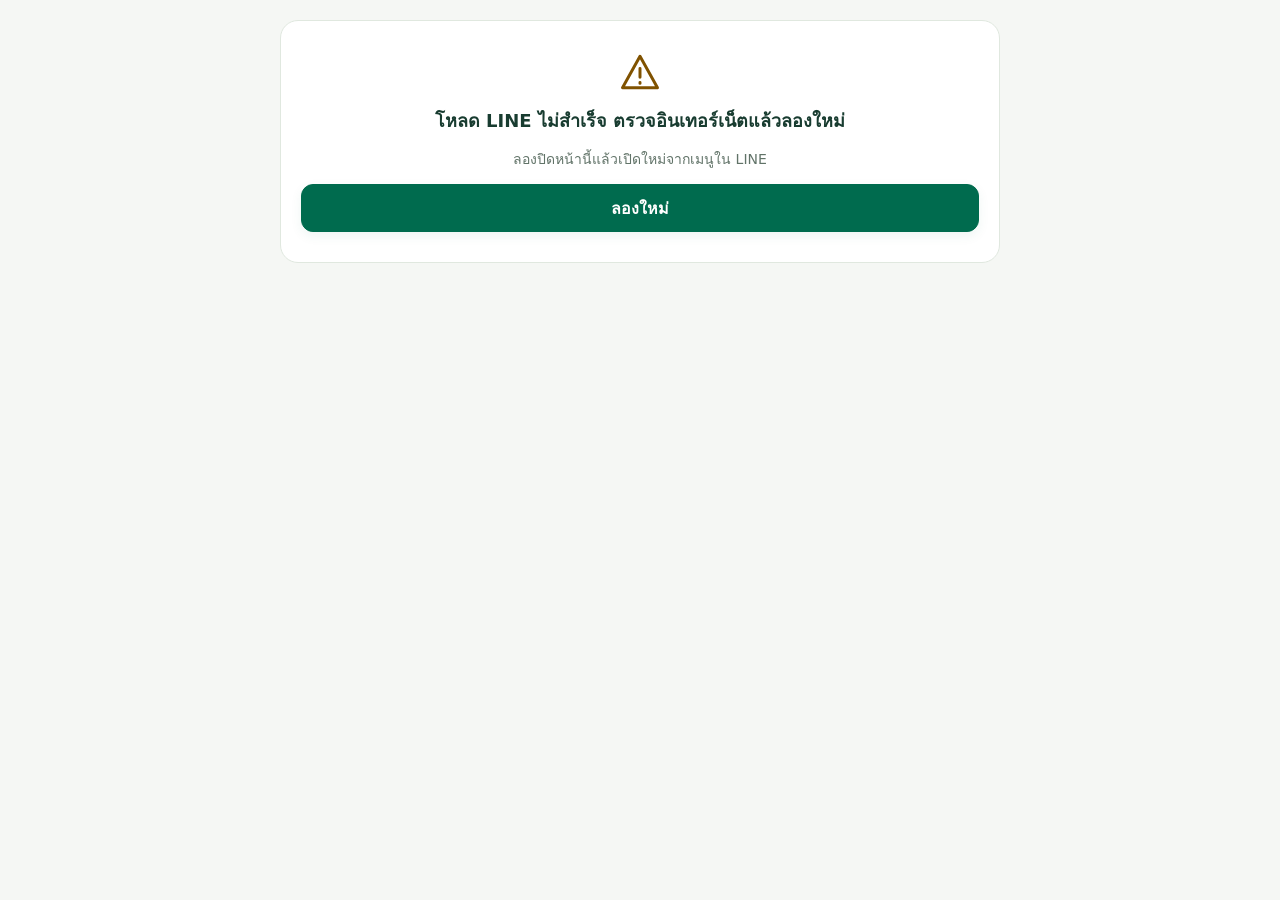
==== commit b7856345: "Add files via upload" ====
--- a/index.html
+++ b/index.html
@@ -2,51 +2,24 @@
 <html lang="th">
 <head>
 <meta charset="utf-8">
-<meta name="viewport" content="width=device-width, initial-scale=1">
-<meta name="robots" content="noindex">
-<title>ย้ายหน้าเว็บร้านแล้ว</title>
-<!-- 3.1.2: วางแทน index.html ใน repo เดิม (pokeaw-demo) หลังเปลี่ยน LIFF Endpoint URL ไปที่ repo ใหม่แล้วเท่านั้น
-     เปิดในเบราว์เซอร์ทั่วไป → พาไปหน้าใหม่ทันที (เก็บหน้าที่ตั้งใจเปิด เช่น ?page=bills) / เปิดในแอป LINE → ปุ่มเปิด MINI App ของร้าน
-     ไฟล์นี้ไม่มี token รหัสลับ หรือข้อมูลลูกค้า -->
-<style>
-  :root { --bg: #f4f7f5; --card: #ffffff; --ink: #1f2d27; --muted: #5f7368; --green: #0e7c47; --line: #d5ddd8; }
-  @media (prefers-color-scheme: dark) { :root { --bg: #111a16; --card: #1a2620; --ink: #e8efeb; --muted: #a7b8ae; --green: #3fbf7f; --line: #2c3b33; } }
-  * { box-sizing: border-box; }
-  body { margin: 0; min-height: 100vh; display: grid; place-items: center; padding: 16px; background: var(--bg); color: var(--ink);
-    font: 16px/1.6 "Leelawadee UI", "Noto Sans Thai", "Sarabun", system-ui, sans-serif; }
-  main { width: 100%; max-width: 420px; background: var(--card); border: 1px solid var(--line); border-radius: 16px; padding: 24px; text-align: center; }
-  h1 { font-size: 20px; margin: 0 0 8px; }
-  p { margin: 0 0 16px; color: var(--muted); }
-  a.btn { display: block; padding: 14px 16px; border-radius: 12px; background: var(--green); color: #fff; font-weight: 700; text-decoration: none; }
-  small { display: block; margin-top: 16px; color: var(--muted); font-size: 14px; }
-</style>
+<meta name="viewport" content="width=device-width, initial-scale=1, viewport-fit=cover">
+<!-- ความปลอดภัย: โหลดสคริปต์ได้เฉพาะจากเว็บนี้ LINE และไลบรารีแผนที่ MapLibre (เวอร์ชันล็อก 4.7.1 จาก unpkg / jsDelivr) · ห้ามสคริปต์แทรกในหน้า · เชื่อมต่อเฉพาะ https -->
+<meta http-equiv="Content-Security-Policy" content="default-src 'self'; script-src 'self' https://static.line-scdn.net https://*.line-scdn.net https://unpkg.com https://cdn.jsdelivr.net; style-src 'self' 'unsafe-inline' https://unpkg.com https://cdn.jsdelivr.net; img-src 'self' data: blob: https:; connect-src 'self' https:; font-src 'self' data:; worker-src 'self' blob:; child-src blob:; frame-src https://*.line.me https://*.line-apps.com; object-src 'none'; base-uri 'self'; form-action 'self'">
+<meta name="referrer" content="strict-origin-when-cross-origin">
+<title>Betagro Shop โพธิ์แก้ว</title>
+<meta name="theme-color" content="#006B4E">
+<meta name="description" content="สั่งวัตถุดิบ ดูบิล และใช้สิทธิ์สมาชิก Betagro Shop โพธิ์แก้ว ผ่าน LINE">
+<link rel="preconnect" href="https://script.google.com" crossorigin>
+<link rel="preconnect" href="https://script.googleusercontent.com" crossorigin>
+<link rel="preconnect" href="https://static.line-scdn.net">
+<link rel="dns-prefetch" href="https://tiles.openfreemap.org">
+<link rel="stylesheet" href="style.css?v=3.1.4">
 </head>
 <body>
-<main>
-  <h1>ร้านย้ายหน้าเว็บไปที่ใหม่แล้ว</h1>
-  <p id="msg">กำลังพาไปหน้าใหม่...</p>
-  <a id="go" class="btn" href="https://pilot-shop.github.io/phokaew/">เปิดหน้าใหม่</a>
-  <small>Betagro Shop โพธิ์แก้ว<br>ถ้ากดแล้วยังกลับมาหน้านี้ กรุณาแจ้งร้าน</small>
-</main>
-<script>
-(function () {
-  var NEW = 'https://pilot-shop.github.io/phokaew/', LIFF = 'https://miniapp.line.me/2011854466-g7l4isi8';
-  var keep = {}, skip = /^(code|state|liffClientId|liffRedirectUri|liff\.state)$/;
-  function take(q, d) { // เก็บพารามิเตอร์หน้าที่ตั้งใจเปิด (รวมที่ซ้อนอยู่ใน liff.state) ไม่เก็บค่าของการล็อกอิน LINE
-    try { new URLSearchParams(String(q || '').replace(/^[^?]*\?/, '')).forEach(function (v, k) { if (k === 'liff.state' && d < 3) take(v, d + 1); else if (!skip.test(k) && !(k in keep)) keep[k] = v; }); } catch (e) { }
-  }
-  take(location.search, 0);
-  var qs = Object.keys(keep).map(function (k) { return encodeURIComponent(k) + '=' + encodeURIComponent(keep[k]); }).join('&');
-  var inLine = /\bLine\//i.test(navigator.userAgent || '');
-  var go = document.getElementById('go'), msg = document.getElementById('msg');
-  if (inLine) { // ในแอป LINE: เปิดผ่านลิงก์ MINI App (ตาม Endpoint URL ที่ร้านตั้ง)
-    go.href = LIFF + (qs ? '?' + qs : ''); go.textContent = 'เปิด MINI App ของร้าน';
-    msg.textContent = 'กดปุ่มด้านล่าง หรือเปิดจากเมนูในแชต LINE ของร้านอีกครั้ง';
-  } else {
-    go.href = NEW + (qs ? '?' + qs : '');
-    try { location.replace(go.href); } catch (e) { msg.textContent = 'กดปุ่มด้านล่างเพื่อเปิดหน้าใหม่'; }
-  }
-})();
-</script>
+<div id="app"><div class="boot" role="status"><span class="boot-brand">BETAGRO SHOP</span><span class="spinner" aria-hidden="true"></span><b>กำลังเปิดร้านโพธิ์แก้ว</b><small>รอสักครู่</small></div></div>
+<div id="toast" class="toast" role="status" aria-live="polite" hidden></div>
+<script charset="utf-8" src="https://static.line-scdn.net/liff/edge/2/sdk.js"></script>
+<script src="config.js?v=3.1.4"></script>
+<script src="app.js?v=3.1.4"></script>
 </body>
 </html>
--- a/style.css
+++ b/style.css
@@ -0,0 +1,436 @@
+/* Betagro Shop Phokeaw: white & green, no external font / icon dependency. v3.1.4: bills refreshing hint. v3.1.3: UAT tools (persona bar, simulated clock, mock chat). v3.1.2: bill delivery time, readiness checklist. v3.1.1: larger customer text, single promo strip, pay block on top. v3.1.0: dark mode follows the device, or the back-office toggle (html[data-theme]) */
+:root{--bg:#F5F7F4;--surface:#FFFFFF;--surface-2:#F2F6F1;--sunk:#E7EEE8;--ink:#183C30;--ink-2:#465E53;--muted:#617368;--line:#E0E8DF;--line-2:#BBCDBF;--brand:#00845F;--brand-btn:#006B4E;--brand-ink:#006346;--brand-soft:#E9F4EC;--accent:#205B54;--accent-soft:#EAF3F2;--accent-ink:#235A54;--warn:#805200;--warn-soft:#FFF5D9;--bad:#AC2D26;--bad-soft:#FCEDEB;--good:#006346;--good-soft:#E9F4EC;--radius:18px;--top-height:90px;color-scheme:light}
+*{box-sizing:border-box}
+[hidden]{display:none!important}
+html{scroll-padding-top:100px}
+html,body{margin:0;background:var(--bg);color:var(--ink);font-family:"Leelawadee UI","Noto Sans Thai","Sukhumvit Set",system-ui,-apple-system,"Segoe UI",sans-serif;font-size:16px;line-height:1.6;-webkit-text-size-adjust:100%}
+button,input,select,textarea{font:inherit;color:inherit}
+button,a,input,select,textarea{-webkit-tap-highlight-color:transparent}
+button{touch-action:manipulation}
+button:focus-visible,a:focus-visible,input:focus-visible,select:focus-visible,textarea:focus-visible,summary:focus-visible{outline:3px solid #BD8B25;outline-offset:3px}
+button{cursor:pointer}button:disabled{cursor:not-allowed}
+a{color:var(--brand-ink);text-underline-offset:3px}
+h1,h2,h3,p{margin:0}h2{font-size:19px;line-height:1.5}h3{font-size:16px;line-height:1.5}small{font-size:13px}
+.ui-icon{display:inline-block;width:24px;height:24px;vertical-align:middle;flex-shrink:0}
+.top{position:sticky;top:0;z-index:5;background:var(--surface);border-bottom:1px solid var(--line)}
+.top-inner{max-width:1000px;margin:auto;display:flex;align-items:center;gap:12px;min-height:var(--top-height);padding:12px 20px}
+.top .t{flex:1;min-width:0;line-height:1.45}.top h1{font-size:16px;font-weight:700;overflow-wrap:anywhere}.top .t small{color:var(--muted);font-size:12px;display:block}.brand-name{font-family:Arial,sans-serif;font-size:12px;letter-spacing:1px;font-weight:800;display:block;color:var(--brand-ink);margin-bottom:3px}.brand-name span{font-family:"Leelawadee UI",sans-serif;font-weight:400;letter-spacing:0;color:var(--muted)}
+.brand-symbol{display:grid;place-items:center;width:44px;height:44px;flex-shrink:0;border:1px solid var(--line);border-radius:14px;background:var(--brand-soft);color:var(--brand-ink)}.brand-symbol .ui-icon{width:25px;height:25px}.demo-tag{font:700 10px Arial,sans-serif;letter-spacing:.8px;background:var(--surface-2);padding:5px 7px;border-radius:5px;color:var(--muted)}
+.ic{display:inline-grid;place-items:center;min-width:44px;width:44px;height:44px;border-radius:50%;border:1px solid var(--line);background:var(--surface);font-size:22px;flex-shrink:0}
+.wrap{max-width:760px;margin:0 auto;padding:20px 20px calc(116px + env(safe-area-inset-bottom,0px));display:flex;flex-direction:column;gap:18px;min-width:0}.wrap.wide{max-width:1140px}
+.box{background:var(--surface);border:1px solid var(--line);border-radius:var(--radius);padding:20px;min-width:0}.box h3{margin:0 0 10px}
+.row{display:flex;justify-content:space-between;gap:16px;padding:7px 0;font-size:14px;align-items:flex-start}.row span:first-child{color:var(--ink-2);min-width:0;overflow-wrap:anywhere}.row>span:last-child,.row>strong:last-child{flex-shrink:0;max-width:70%;text-align:right}.row .step{flex-shrink:0}.row.tot{font-weight:700;border-top:1px solid var(--line);margin-top:8px;padding-top:14px;align-items:center}.row.disc span:last-child{color:var(--good)}
+.num{font-variant-numeric:tabular-nums}.mono{font-family:ui-monospace,Menlo,Consolas,monospace;font-size:.9em;overflow-wrap:anywhere}.hint{font-size:13px;color:var(--muted);line-height:1.6}.price{font:750 23px/1.4 system-ui,sans-serif;letter-spacing:-.7px;color:var(--brand-ink);font-variant-numeric:tabular-nums}.big{font-size:28px;font-weight:700;color:var(--brand-ink)}
+.btn{display:inline-flex;align-items:center;justify-content:center;gap:8px;min-height:48px;padding:10px 18px;border-radius:12px;border:1px solid var(--line-2);background:var(--surface);font-weight:600;text-decoration:none;line-height:1.45;text-align:center}.btn.pri{background:var(--brand-btn);border-color:var(--brand-btn);color:#fff;box-shadow:0 4px 12px #006B4E12}.btn.blue{background:var(--accent);border-color:var(--accent);color:#fff}.btn.bad{color:var(--bad);border-color:var(--bad);background:var(--surface)}.btn.sm{min-height:44px;padding:8px 12px;font-size:13px}.btn.block{width:100%}.btn[disabled]{opacity:.48}.btn .ui-icon{width:20px;height:20px}.text-btn{border:0;background:transparent;color:var(--brand-ink);padding:10px 0;min-height:44px;font-size:14px;font-weight:700}
+.shop-hero{position:relative;isolation:isolate;overflow:hidden;border-radius:22px;background:#E7F0E3;min-height:226px;display:flex;align-items:center}.shop-hero>img{position:absolute;inset:0;width:100%;height:100%;object-fit:cover;object-position:70% 55%;z-index:-2}.shop-hero:after{content:"";position:absolute;inset:0;background:linear-gradient(90deg,#EAF1E6 5%,#EAF1E6F5 34%,#EAF1E608 80%);z-index:-1}.hero-copy{padding:27px;width:69%}.eyebrow{font:700 10px Arial,sans-serif;letter-spacing:.6px;color:#386748}.hero-copy h2{font-size:30px;line-height:1.35;letter-spacing:-.5px;color:#17472E;margin:11px 0}.hero-copy p{font-size:13px;color:#376046}.hero-tag{display:inline-block;font-size:12px;background:#fffC;color:#214B31;padding:5px 10px;border-radius:7px;margin-top:16px}.image-note{position:absolute;bottom:8px;right:10px;color:#183C30;background:#fffD;border-radius:4px;padding:1px 5px;font-size:10px}
+.intro{text-align:center;padding:12px 0}.intro h2{font-size:25px}.intro p{font-size:14px;color:var(--muted);margin-top:8px}.section-heading{display:flex;align-items:center;justify-content:space-between;gap:10px}.section-heading h2{display:flex;align-items:center;gap:8px;font-size:18px}.section-heading>.hint{font-size:12px}.section-sub{font-size:13px;color:var(--muted);margin:4px 0 12px}
+.tiles{display:grid;grid-template-columns:repeat(3,minmax(0,1fr));gap:10px}.tile{background:var(--surface);border:1px solid var(--line);border-radius:16px;padding:16px 5px;text-align:center;min-height:124px;display:flex;flex-direction:column;align-items:center;justify-content:center;gap:5px}.tile b{font-size:14px;font-weight:700;white-space:nowrap}.tile small{font-size:11px;color:var(--muted)}.tile-icon{display:grid;place-items:center;width:44px;height:44px;border-radius:14px;background:var(--brand-soft);color:var(--brand-ink);margin-bottom:3px}.tile.featured{background:var(--brand-btn);border-color:var(--brand-btn);color:#fff}.tile.featured .tile-icon{background:#FFFFFF20;color:#fff}.tile.featured small{color:#D3E8DD}.tile.featured b{font-size:16px}.tile:hover,.btn:not(:disabled):hover{filter:brightness(.98)}
+.benefit-strip{display:flex;gap:12px;align-items:center;border:1px solid var(--line);border-radius:16px;background:var(--surface);padding:14px 16px;text-align:left}.benefit-icon{color:var(--brand-ink);background:var(--brand-soft);border-radius:50%;padding:9px}.benefit-strip small{display:block;font-size:12px;color:var(--muted)}.benefit-strip b{font-size:25px;line-height:1.3;display:block}.benefit-strip b span{font-size:13px;font-weight:500}.benefit-end{margin-left:auto;font-size:12px;color:var(--muted);text-align:right}.coupon-strip{display:flex;align-items:center;gap:12px;padding:13px 15px;border:1px dashed #C3D9BA;border-radius:14px;background:#F0F6E9;color:#35582E}.coupon-strip b{font-size:14px}.coupon-strip small{display:block;font-size:12px}.demo-note{text-align:center;font-size:11px;color:var(--muted);margin:2px 0}
+.bottom-nav{position:fixed;bottom:0;left:0;right:0;z-index:6;display:flex;justify-content:center;background:var(--surface);border-top:1px solid var(--line);padding:8px 12px calc(8px + env(safe-area-inset-bottom,0px));box-shadow:0 -3px 18px #183C3005}.bottom-nav button{max-width:180px;flex:1;display:flex;flex-direction:column;align-items:center;gap:3px;min-height:51px;border:0;background:transparent;color:var(--muted);font-size:11px;padding:4px;border-radius:12px}.bottom-nav button.on{color:var(--brand-ink);font-weight:700;background:var(--brand-soft)}.bottom-nav .ui-icon{width:23px;height:23px}
+.catalog-tools{display:flex;flex-direction:column;gap:13px}.search-box{display:flex;align-items:center;gap:10px;border:1px solid var(--line-2);border-radius:14px;background:var(--surface);padding:0 14px;color:var(--muted)}.search-box input{min-width:0;flex:1;border:0;background:transparent;min-height:50px;outline-offset:0}.search-box:focus-within{border-color:var(--brand-ink);box-shadow:0 0 0 2px var(--brand-soft)}.search-box input::placeholder{color:var(--muted);font-size:14px}.chips{display:flex;gap:8px;overflow-x:auto;padding:3px 1px 6px;scrollbar-width:thin}.chip{border:1px solid var(--line);background:var(--surface);border-radius:999px;min-height:44px;padding:8px 17px;font-size:14px;white-space:nowrap;flex-shrink:0}.chip.on{background:var(--brand-btn);color:#fff;border-color:var(--brand-btn);font-weight:700}
+.bundle-section{background:#EBF2E4;border:1px solid #DFE9D6;border-radius:20px;padding:18px}.bundle-grid{display:grid;grid-template-columns:1fr 1fr;gap:12px}.bundle{background:var(--surface);border:1px solid #D9E5D2;border-radius:15px;padding:16px;display:flex;flex-direction:column;gap:9px;min-width:0}.bundle-top{display:flex;align-items:center;justify-content:space-between;color:var(--brand-ink)}.bundle-top .ui-icon{width:30px;height:30px}.bundle-label{font-size:11px;letter-spacing:.1px;background:var(--brand-soft);padding:4px 8px;border-radius:5px}.bundle .nm{font-size:16px}.bundle .it{font-size:12px;color:var(--muted);flex:1}.bundle-buy{display:flex;align-items:center;justify-content:space-between;gap:10px}.bundle-buy small{font-size:11px;color:var(--muted)}.saving{font-size:11px;color:var(--good)}.saving s{color:var(--muted);margin-right:5px}.bundle-section>p.hint{margin-top:10px;font-size:11px}.monthly-pick{display:flex;gap:12px;align-items:center;border-radius:14px;padding:15px;background:var(--accent-soft);color:var(--accent-ink)}.monthly-pick>span{flex:1;min-width:0}.monthly-pick small{display:block;font-size:11px}.monthly-pick b{font-size:14px}.monthly-pick strong{text-align:right;font-size:20px;flex-shrink:0}.monthly-pick strong small{font-size:11px;font-weight:400}
+.prod{display:grid;grid-template-columns:44px minmax(0,1fr);gap:10px 12px;padding:20px 0;border-top:1px solid var(--line)}.product-section .section-heading{padding-bottom:13px}.product-section .section-heading+.prod{border-top:0}.prod:last-child{padding-bottom:0}.product-symbol{width:44px;height:44px;display:grid;place-items:center;background:var(--surface-2);border-radius:12px;color:var(--brand-ink)}.product-symbol .ui-icon{width:27px;height:27px}.product-info .nm{font-size:16px;margin:0 0 4px;line-height:1.45}.product-meta{font:11px system-ui,sans-serif;color:var(--muted)}.product-buy{grid-column:2;display:flex;align-items:center;justify-content:space-between;gap:8px}.product-buy small{font-size:12px;color:var(--muted)}.tiers{grid-column:2;display:flex;flex-wrap:wrap;gap:6px;font-size:11px;color:var(--ink-2)}.tiers>span{background:var(--surface-2);padding:4px 7px;border-radius:5px}.tiers b{margin-left:3px}.prod.oos .product-symbol,.prod.oos .price{color:var(--muted)}.prod.oos{background:var(--surface-2);margin:0 -8px;padding-left:8px;padding-right:8px;border-radius:12px}.badge{display:inline-block;font-size:10px;padding:2px 7px;border-radius:5px;background:var(--brand-soft);color:var(--brand-ink);font-weight:600;margin-left:4px;vertical-align:2px;white-space:nowrap;font-family:"Leelawadee UI",sans-serif}.badge.r{background:var(--bad-soft);color:var(--bad)}.badge.b{background:var(--accent-soft);color:var(--accent-ink)}
+.step{display:inline-flex;align-items:center;border:1px solid var(--line-2);border-radius:12px;overflow:hidden;height:44px;background:var(--surface);flex-shrink:0}.step button{width:44px;height:44px;border:0;background:var(--brand-soft);color:var(--brand-ink);font-size:23px;line-height:1}.step span{min-width:32px;text-align:center;font-weight:700;font-size:15px;font-variant-numeric:tabular-nums}.add-btn{height:44px;min-height:44px;padding:7px 16px;min-width:92px;font-size:14px;color:var(--brand-ink);border-color:#C1D7C9;background:var(--brand-soft)}.add-btn>span{font-size:21px;line-height:1}.nudge{grid-column:1/-1;font-size:12px;color:var(--brand-ink);background:var(--brand-soft);border-radius:10px;padding:3px 10px;display:flex;justify-content:space-between;align-items:center;gap:6px}.nudge button{border:0;background:transparent;color:var(--brand-ink);font-size:13px;white-space:nowrap;font-weight:700;min-height:44px;min-width:64px}
+.foot{position:fixed;left:0;right:0;bottom:0;z-index:6;background:var(--surface);border-top:1px solid var(--line);box-shadow:0 -4px 24px #183C3007}.foot-inner{max-width:760px;margin:auto;padding:12px 20px calc(12px + env(safe-area-inset-bottom,0px));display:flex;gap:12px;align-items:center}.foot .sum{flex:1;min-width:0;line-height:1.4}.foot .sum b{display:block;font:700 26px/1.3 system-ui,sans-serif;letter-spacing:-.7px;color:var(--brand-ink)}.foot .sum small{color:var(--muted);font-size:11px;display:block}.foot .btn{min-height:51px}.foot .btn .ui-icon{width:19px;height:19px}
+.cart-item{display:grid;grid-template-columns:minmax(0,1fr) auto;gap:10px 12px;border-bottom:1px solid var(--line);padding:16px 0}.cart-item:first-child{padding-top:0}.cart-item:last-child{border-bottom:0;padding-bottom:0}.cart-item h3{font-size:15px;margin:0;line-height:1.5}.cart-item>.step{grid-column:1/-1;justify-self:end}.cart-item>strong{font-size:17px}.order-summary{border-top:3px solid var(--brand-btn)}.order-summary>p{margin-top:10px}.coin-toggle{align-items:center!important}.coin-toggle>span{flex:1}.coin-toggle small{display:block;color:var(--muted);font-size:12px;margin-top:3px}.coin-toggle>.ui-icon{color:var(--brand-ink);width:29px;height:29px}
+.alert{border-radius:12px;padding:13px 15px;font-size:14px;overflow-wrap:anywhere;border-left:3px solid currentColor}.alert.warn{background:var(--warn-soft);color:var(--warn)}.alert.ok{background:var(--good-soft);color:var(--good)}.alert.info{background:var(--accent-soft);color:var(--accent-ink)}.alert.bad{background:var(--bad-soft);color:var(--bad)}
+.field{display:flex;flex-direction:column;gap:7px;min-width:0}.field label{font-size:14px;color:var(--ink-2);font-weight:600}.field input,.field select,.field textarea{border:1px solid var(--line-2);background:var(--surface);border-radius:10px;padding:12px;min-height:48px;width:100%;font-size:16px}.field textarea{resize:vertical}.form{display:flex;flex-direction:column;gap:18px}.chk{display:flex;gap:12px;align-items:flex-start;font-size:14px;cursor:pointer}.chk input{margin-top:3px;width:22px;height:22px;flex-shrink:0;accent-color:var(--brand-btn)}.chk+.chk{margin-top:14px}.chk span{min-width:0}
+.qr{display:flex;flex-direction:column;align-items:center;gap:14px;text-align:center;padding:26px 20px}.qr .code{background:#fff;padding:12px;border:1px solid #DFE6E0;border-radius:15px;line-height:0}.qr .code svg,.qr .code img{width:200px;height:200px;max-width:100%}.qr>.copy{align-self:stretch}.qr>b{font-size:18px}.qr>.mono{background:var(--brand-soft);padding:6px 16px;border-radius:6px;color:var(--brand-ink)}.kv{display:grid;grid-template-columns:repeat(3,minmax(0,1fr));gap:10px}.kv>div{background:var(--surface);border:1px solid var(--line);border-radius:15px;padding:16px 12px;min-width:0}.kv small{display:block;color:var(--muted);font-size:12px}.kv b{font-size:24px;overflow-wrap:anywhere}.kv>div:first-child{background:var(--brand-btn);color:#fff;border-color:var(--brand-btn)}.kv>div:first-child small{color:#D5E7DD}
+.pill{display:inline-block;border-radius:999px;padding:4px 10px;font-size:12px;font-weight:600;background:var(--sunk);color:var(--ink-2);white-space:nowrap}.pill.new{background:var(--warn-soft);color:var(--warn)}.pill.appr{background:var(--accent-soft);color:var(--accent-ink)}.pill.bill{background:#F5EEE1;color:#885410}.pill.paid{background:var(--good-soft);color:var(--good)}.pill.red{background:var(--bad-soft);color:var(--bad)}.bill-card{text-align:left;width:100%;display:flex;flex-direction:column;gap:10px}.bill-card-head,.bill-card-foot{display:flex;justify-content:space-between;align-items:center;gap:12px}.bill-card-foot>div{display:flex;flex-direction:column;gap:3px}.bill-card-foot small{font-size:12px;color:var(--muted)}.bill-link{font-size:13px;font-weight:700;color:var(--brand-ink)}
+.order-progress{list-style:none;margin:0;padding:16px 6px;display:flex;background:var(--surface);border:1px solid var(--line);border-radius:15px}.order-progress li{position:relative;flex:1;display:flex;flex-direction:column;align-items:center;text-align:center;font-size:11px;color:var(--muted);gap:6px;z-index:0}.order-progress li:before{content:"";position:absolute;top:16px;right:50%;width:100%;height:2px;background:var(--line);z-index:-1}.order-progress li:first-child:before{display:none}.order-progress li>span{display:grid;place-items:center;border:2px solid var(--line);width:34px;height:34px;border-radius:50%;background:var(--surface);font-size:13px}.order-progress .complete{color:var(--brand-ink);font-weight:700}.order-progress .complete>span{background:var(--brand-btn);border-color:var(--brand-btn);color:#fff}.order-progress .complete:before{background:var(--brand-btn)}.order-progress .ui-icon{width:18px;height:18px}.success-panel{text-align:center;padding:34px 16px}.success-icon{display:inline-grid;place-items:center;background:var(--brand-soft);color:var(--brand-ink);width:76px;height:76px;border-radius:50%;margin-bottom:20px}.success-icon .ui-icon{width:38px;height:38px}.success-panel h2{font-size:22px;margin-bottom:12px}.success-panel p{margin-top:10px}
+.tabs{display:flex;gap:8px;overflow-x:auto;background:var(--surface);border-bottom:1px solid var(--line);padding:0 max(16px,calc((100vw - 1100px)/2));position:sticky;top:var(--top-height);z-index:4}.tab{border:0;background:none;padding:15px 12px;min-height:54px;font-weight:600;color:var(--muted);border-bottom:3px solid transparent;white-space:nowrap;font-size:14px}.tab.on{color:var(--brand-ink);border-bottom-color:var(--brand-btn)}.tab .cnt{display:inline-block;min-width:19px;padding:0 5px;border-radius:9px;background:var(--bad);color:#fff;font-size:11px;margin-left:5px}.admin-overview{display:grid;grid-template-columns:repeat(4,1fr);gap:12px}.stat-card{display:flex;flex-direction:column;gap:8px;text-align:left;background:var(--surface);border:1px solid var(--line);border-radius:15px;padding:16px}.stat-card>span{font-size:12px;color:var(--muted)}.stat-card>strong{font:700 30px system-ui,sans-serif;color:var(--brand-ink)}.ord{border:1px solid var(--line);border-radius:16px;padding:20px;background:var(--surface);display:flex;flex-direction:column;gap:11px;min-width:0}.ord-h{display:flex;flex-wrap:wrap;gap:8px;align-items:center}.pos{background:#F2F6EB;border:1px dashed #C8D7B7;border-radius:12px;padding:14px 16px;font-size:14px;color:#34502E}.pos>b{display:block;margin-bottom:5px}.acts{display:flex;flex-wrap:wrap;gap:12px;align-items:flex-end}.acts .field{flex:1;min-width:140px}.acts input[type=file]{max-width:100%;font-size:14px}.tblw{overflow-x:auto;max-width:100%;border:1px solid var(--line);border-radius:12px;background:var(--surface);overscroll-behavior-inline:contain}table{border-collapse:collapse;width:100%;font-size:14px}th{text-align:left;font-weight:600;color:var(--ink-2);background:var(--surface-2);padding:12px;border-bottom:1px solid var(--line);white-space:nowrap}td{padding:12px;border-bottom:1px solid var(--line);vertical-align:top;min-width:90px}tr:last-child td{border-bottom:0}td.r,th.r{text-align:right}tr.warn td{background:var(--warn-soft)}tr.bad td{background:var(--bad-soft)}td input[type=checkbox]{width:24px;height:24px;accent-color:var(--brand-btn)}summary{cursor:pointer;min-height:32px;font-weight:600}
+.toast{position:fixed;left:50%;bottom:calc(104px + env(safe-area-inset-bottom,0px));transform:translateX(-50%);background:#163F32;color:#fff;padding:13px 20px;border-radius:14px;font-size:14px;z-index:20;max-width:calc(100% - 32px);width:max-content;text-align:center;box-shadow:0 8px 30px #15362B25}.busy{position:fixed;inset:0;background:#17352B40;z-index:15;display:flex;align-items:center;justify-content:center;backdrop-filter:blur(2px)}.busy>div{background:var(--surface);padding:27px;border:1px solid var(--line);border-radius:20px;font-size:15px;display:flex;flex-direction:column;align-items:center;gap:14px;max-width:calc(100% - 40px);box-shadow:0 20px 60px #183C3020}.busy small{color:var(--muted);font-size:12px}.copy{display:flex;gap:8px;min-width:0}.copy input{flex:1;min-width:0;border:1px solid var(--line-2);border-radius:10px;padding:10px;background:var(--surface-2);font-size:13px}.empty{color:var(--muted);text-align:center;padding:32px 18px;border:1px dashed var(--line-2);border-radius:16px;font-size:14px;display:flex;flex-direction:column;align-items:center;gap:10px;background:var(--surface)}.empty>.ui-icon{width:40px;height:40px;color:var(--brand-ink)}.empty b{color:var(--ink)}.boot{padding:15vh 20px;text-align:center;color:var(--ink);display:flex;flex-direction:column;gap:22px;align-items:center}.boot-brand{font:800 20px Arial,sans-serif;letter-spacing:2px;color:var(--brand-ink)}.boot small{color:var(--muted)}.spinner{display:inline-block;width:28px;height:28px;border:3px solid var(--line);border-top-color:var(--brand-btn);border-radius:50%;animation:spin .8s linear infinite;flex-shrink:0}.privacy-page{max-width:720px;margin:auto;padding:36px 20px}.privacy-page h1{font-size:24px}.privacy-page h2{margin:24px 0 8px}.privacy-page .note{background:var(--warn-soft);color:var(--warn);padding:16px;border-radius:14px;margin:20px 0}
+@keyframes spin{to{transform:rotate(360deg)}}
+@media(min-width:900px){.shop-hero{min-height:250px}.hero-copy h2{font-size:36px}.tiles{gap:14px}.tile{min-height:137px}.catalog-wrap{max-width:860px}.catalog-wrap+.foot .foot-inner{max-width:860px}.product-section .prod{grid-template-columns:52px minmax(0,1fr) auto}.product-buy{grid-column:3;grid-row:1/3;min-width:240px}.tiers{grid-column:2}.product-symbol{grid-row:1/3;width:50px;height:50px}.bundle-buy{gap:16px}.wide .ord .row{max-width:780px}}
+@media(max-width:600px){.wrap{padding:16px 16px calc(116px + env(safe-area-inset-bottom,0px));gap:16px}.top-inner{padding:11px 16px;gap:10px}.box{padding:16px}.bundle-grid{grid-template-columns:1fr}.bundle-section{padding:16px}.shop-hero{min-height:205px}.hero-copy{padding:22px;width:76%}.hero-copy h2{font-size:27px}.hero-copy p{font-size:12px}.shop-hero>img{object-position:69% 50%}.hero-tag{margin-top:12px;font-size:11px}.foot-inner{padding:12px 16px calc(12px + env(safe-area-inset-bottom,0px))}.foot .btn{font-size:14px;padding:11px 14px}.tile{min-height:117px;padding:13px 4px}.tiles{gap:8px}.tile-icon{width:39px;height:39px;border-radius:12px}.tile b{font-size:13px}.tile small{font-size:10px}.tile.featured b{font-size:15px}.brand-name{font-size:11px}.top h1{font-size:15px}.admin-overview{grid-template-columns:1fr 1fr;gap:10px}.stat-card{padding:14px}.ord{padding:16px}.tabs{top:var(--top-height)}.kv{gap:7px}.kv>div{padding:13px 10px}.kv b{font-size:22px}.kv small{font-size:11px}.order-summary .row{font-size:13px}}
+@media(max-width:359px){.wrap{padding-left:12px;padding-right:12px}.top-inner{padding-left:12px;padding-right:12px;gap:7px}.brand-name span{display:none}.top .t small{font-size:10px}.tile b{font-size:12px}.tile small{font-size:9px}.hero-copy{width:88%}.hero-copy h2{font-size:25px}.product-buy{grid-column:1/-1}.tiers{grid-column:1/-1}.section-heading h2{font-size:16px}.section-heading>.hint{display:none}.benefit-strip{padding:12px;gap:8px}.benefit-end{font-size:10px}.foot .btn{font-size:13px;padding:11px}.foot .btn .ui-icon{display:none}}
+@media(prefers-color-scheme:dark){:root:not([data-theme=light]){--bg:#0F1D17;--surface:#192A21;--surface-2:#21382A;--sunk:#243D2E;--ink:#E6F0E7;--ink-2:#C0D0C3;--muted:#A5B6A8;--line:#324738;--line-2:#526E59;--brand-btn:#006B4E;--brand-ink:#A0DFB2;--brand-soft:#233F2D;--accent:#28675C;--accent-soft:#203D35;--accent-ink:#BAE6D4;--warn:#F1CF88;--warn-soft:#3D321D;--bad:#FFB2A7;--bad-soft:#452824;--good:#A0DFB2;--good-soft:#233F2D;color-scheme:dark}:root:not([data-theme=light]) .bundle-section{background:#1D3020;border-color:var(--line)}:root:not([data-theme=light]) .bundle{border-color:var(--line)}:root:not([data-theme=light]) .coupon-strip{background:#243A26;border-color:var(--line-2);color:#CAE3B9}:root:not([data-theme=light]) .pos{background:#263921;border-color:var(--line-2);color:#D1E2BF}:root:not([data-theme=light]) .pill.bill{background:#3D321D;color:#F1CF88}:root:not([data-theme=light]) .order-summary{border-top-color:#74BE8B}:root:not([data-theme=light]) .add-btn{border-color:var(--line-2)}:root:not([data-theme=light]) .shop-hero{color-scheme:light}:root:not([data-theme=light]) .qr .code{border-color:#fff}}
+:root[data-theme=dark]{--bg:#0F1D17;--surface:#192A21;--surface-2:#21382A;--sunk:#243D2E;--ink:#E6F0E7;--ink-2:#C0D0C3;--muted:#A5B6A8;--line:#324738;--line-2:#526E59;--brand-btn:#006B4E;--brand-ink:#A0DFB2;--brand-soft:#233F2D;--accent:#28675C;--accent-soft:#203D35;--accent-ink:#BAE6D4;--warn:#F1CF88;--warn-soft:#3D321D;--bad:#FFB2A7;--bad-soft:#452824;--good:#A0DFB2;--good-soft:#233F2D;color-scheme:dark}:root[data-theme=dark] .bundle-section{background:#1D3020;border-color:var(--line)}:root[data-theme=dark] .bundle{border-color:var(--line)}:root[data-theme=dark] .coupon-strip{background:#243A26;border-color:var(--line-2);color:#CAE3B9}:root[data-theme=dark] .pos{background:#263921;border-color:var(--line-2);color:#D1E2BF}:root[data-theme=dark] .pill.bill{background:#3D321D;color:#F1CF88}:root[data-theme=dark] .order-summary{border-top-color:#74BE8B}:root[data-theme=dark] .add-btn{border-color:var(--line-2)}:root[data-theme=dark] .shop-hero{color-scheme:light}:root[data-theme=dark] .qr .code{border-color:#fff}
+@media(prefers-reduced-motion:reduce){*{scroll-behavior:auto!important}.spinner{animation:none;border-top-color:var(--brand-ink)}}
+@media(max-width:600px){.bundle-grid{grid-template-columns:none;grid-auto-flow:column;grid-auto-columns:92%;overflow-x:auto;scroll-snap-type:x proximity;padding-bottom:8px;scrollbar-width:thin}.bundle{scroll-snap-align:start}.bundle-buy .step{height:44px}.bundle-buy .step button{width:44px}.bundle-buy .step span{min-width:26px}}
+/* ===== v2: ส่วนเพิ่ม (คงโทนขาว–เขียว) ===== */
+.row-flex{display:flex;align-items:center;gap:8px;flex-wrap:wrap}.alert.row-flex .ui-icon{width:20px;height:20px}
+.notice{display:flex;align-items:center;gap:12px;width:100%;text-align:left;border-radius:16px;padding:14px 16px;border:1px solid var(--line);background:var(--surface)}.notice>span{flex:1;min-width:0}.notice b{display:block;font-size:15px}.notice small{display:block;font-size:12px;color:var(--muted)}.notice>.ui-icon:first-child{width:28px;height:28px}.notice>.ui-icon:last-child{width:18px;height:18px;color:var(--muted)}
+.notice.warn{background:var(--warn-soft);border-color:#EED9A6;color:var(--warn)}.notice.info{background:var(--accent-soft);color:var(--accent-ink)}.notice.ok{background:var(--brand-soft);color:var(--brand-ink)}
+.bottom-nav button{position:relative}.bottom-nav .dot{position:absolute;top:6px;left:calc(50% + 8px);width:9px;height:9px;border-radius:50%;background:var(--bad);border:2px solid var(--surface)}
+.empty-state{display:flex;flex-direction:column;align-items:center;gap:14px;text-align:center;padding:30px 20px}.empty-state>.ui-icon{width:42px;height:42px;color:var(--warn)}.empty-state h2{font-size:18px}
+.tech{display:block;color:var(--muted);font-size:11px;margin-top:6px;overflow-wrap:anywhere}.tech-detail{font-size:12px;color:var(--muted);text-align:left;align-self:stretch}.tech-detail small{display:block;overflow-wrap:anywhere;margin-top:6px}
+.product-photo{width:44px;height:44px;border-radius:12px;object-fit:cover;background:var(--surface-2);display:block}.prod.has-img{grid-template-columns:76px minmax(0,1fr)}.prod.has-img .product-photo{width:76px;height:76px;grid-row:1/3;border-radius:14px}
+.prod.oos .product-photo{filter:grayscale(.8);opacity:.6}.product-photo.sm{width:40px;height:40px;border-radius:8px;margin-bottom:6px}.bundle-photo{width:100%;height:132px;object-fit:cover;border-radius:12px;background:var(--surface-2)}
+.img-cell{min-width:64px}.img-cell .product-symbol{width:40px;height:40px;margin-bottom:6px}
+.geo-box{display:flex;align-items:center;gap:10px;flex-wrap:wrap}.geo-box .hint{flex:1;min-width:150px}
+.slip-box{display:flex;gap:14px;align-items:center;border:1px dashed var(--line-2);border-radius:14px;padding:12px;background:var(--surface-2)}.slip-box>img{width:72px;height:96px;object-fit:cover;border-radius:8px;border:1px solid var(--line);background:#fff}.slip-ph{display:grid;place-items:center;width:72px;height:96px;border-radius:8px;background:var(--surface);color:var(--brand-ink);flex-shrink:0}.slip-ph .ui-icon{width:34px;height:34px}.slip-box>div{display:flex;flex-direction:column;gap:6px;align-items:flex-start;min-width:0}.slip-box label.btn{cursor:pointer}
+.pay-ledger .row.tot .price{font-size:26px}.pay-history{margin-top:10px;font-size:13px}.pay-history summary{font-size:14px;color:var(--ink-2)}
+.day-pick{border:0;padding:0;margin:0;display:flex;flex-wrap:wrap;gap:8px}.day-pick legend{font-size:14px;font-weight:600;color:var(--ink-2);margin-bottom:8px}.day-pick label{position:relative}.day-pick input{position:absolute;opacity:0;inset:0}.day-pick span{display:grid;place-items:center;min-width:46px;height:46px;border-radius:12px;border:1px solid var(--line-2);font-weight:700;background:var(--surface)}.day-pick input:checked+span{background:var(--brand-btn);border-color:var(--brand-btn);color:#fff}.day-pick input:focus-visible+span{outline:3px solid #BD8B25;outline-offset:2px}
+.qty-row{align-items:center}.qty-row input{width:84px;min-height:44px;border:1px solid var(--line-2);border-radius:10px;padding:8px;text-align:center;font-size:16px}
+.confirm-box{border:2px solid var(--brand-btn)}.test-box{border:1px dashed var(--warn);background:var(--warn-soft)}
+/* หลังร้าน */
+.new-banner{position:sticky;top:var(--top-height);z-index:6;display:flex;align-items:center;justify-content:center;gap:10px;width:100%;border:0;background:#B4231A;color:#fff;padding:12px 16px;font-size:15px;animation:pulse 1.6s ease-in-out 3}.new-banner span{opacity:.85;font-size:13px}
+@keyframes pulse{50%{filter:brightness(1.25)}}
+.date-bar{display:flex;flex-direction:column;gap:10px;background:var(--surface);border:1px solid var(--line);border-radius:16px;padding:12px 14px}.date-fields{display:flex;gap:12px;flex-wrap:wrap}.date-fields label{display:flex;align-items:center;gap:8px;font-size:14px;color:var(--ink-2)}.date-fields input{border:1px solid var(--line-2);border-radius:10px;padding:8px 10px;min-height:44px;background:var(--surface)}
+.dl-row{display:flex;gap:8px;flex-wrap:wrap}.dl-grid{display:grid;grid-template-columns:repeat(auto-fill,minmax(170px,1fr));gap:8px;margin-top:8px}
+.adm-search input{min-height:46px}.group-h{display:flex;align-items:center;gap:8px;margin:6px 0 -4px;font-size:16px}.cnt-pill{background:var(--bad);color:#fff;border-radius:99px;font-size:12px;padding:1px 9px}
+.ord.is-new{border-color:#E7B95B;box-shadow:0 0 0 3px #F5D58B33}.box.group summary{font-size:15px}.box.group .ord{margin-top:10px}
+.pay-grid{display:grid;grid-template-columns:repeat(auto-fit,minmax(110px,1fr));gap:8px}.pay-grid>div{background:var(--surface-2);border-radius:10px;padding:8px 10px}.pay-grid small{display:block;font-size:11px;color:var(--muted)}.pay-grid b{font-size:16px;font-variant-numeric:tabular-nums}.pay-grid .neg b{color:var(--bad)}.pay-grid .pos b{color:var(--good)}
+.pay-list{display:flex;flex-direction:column;gap:6px}.pay-row{display:flex;justify-content:space-between;gap:10px;align-items:flex-start;border-top:1px solid var(--line);padding-top:8px;font-size:14px}.pay-acts{display:flex;gap:6px;flex-wrap:wrap;justify-content:flex-end;align-items:center}
+.trip{display:flex;flex-direction:column;gap:6px}.trip.out{border-color:var(--accent)}.kg-bar{height:8px;border-radius:5px;background:var(--sunk);overflow:hidden}.kg-bar span{display:block;height:100%;background:var(--brand-btn);border-radius:5px}
+.stop{display:flex;gap:10px;align-items:flex-start;border-top:1px solid var(--line);padding:10px 0}.stop>input{width:22px;height:22px;margin-top:4px;accent-color:var(--brand-btn);flex-shrink:0}.stop-no{display:grid;place-items:center;width:28px;height:28px;border-radius:50%;background:var(--brand-soft);color:var(--brand-ink);font-weight:700;flex-shrink:0}.stop-main{flex:1;min-width:0}.stop-main .items{font-size:12px}.warn-t{color:var(--warn);font-weight:600}
+.report-grid{display:grid;grid-template-columns:repeat(4,minmax(0,1fr));gap:10px}.report-grid .stat-card strong{font-size:22px}
+.bars{display:flex;flex-direction:column;gap:6px}.bar-row{display:grid;grid-template-columns:64px 1fr 96px 52px;gap:8px;align-items:center;font-size:13px}.bar{height:12px;background:var(--sunk);border-radius:6px;overflow:hidden}.bar i{display:block;height:100%;background:var(--brand);border-radius:6px}.bar-row b{text-align:right;font-variant-numeric:tabular-nums}.bar-row small{color:var(--muted)}
+.team-row{display:grid;grid-template-columns:minmax(0,1fr) 150px auto;gap:10px;align-items:center;border-top:1px solid var(--line);padding:10px 0}.team-row small{display:block}.team-row select{min-height:44px;border:1px solid var(--line-2);border-radius:10px;padding:6px;background:var(--surface)}.team-row.off{opacity:.6}
+.invite-out{display:flex;gap:14px;align-items:center;border:1px solid var(--line);border-radius:14px;padding:12px;background:var(--brand-soft)}.invite-out .code{background:#fff;padding:6px;border-radius:10px;line-height:0}.invite-out .code svg{width:120px;height:120px}.invite-out>div:last-child{display:flex;flex-direction:column;gap:6px;min-width:0;flex:1}
+.job-row{display:flex;justify-content:space-between;align-items:center;gap:10px;border-top:1px solid var(--line);padding:10px 0}.job-row small{display:block}.checks{margin-top:8px}
+.modal{position:fixed;inset:0;background:#0009;z-index:30;display:flex;align-items:center;justify-content:center;padding:16px}.modal-in{background:var(--surface);border-radius:16px;padding:12px;max-width:520px;width:100%;max-height:92vh;display:flex;flex-direction:column;gap:10px}.modal-in img{max-width:100%;max-height:78vh;object-fit:contain;border-radius:10px}
+#print-area{display:none}
+@media print{body.printing>*:not(#print-area){display:none!important}body.printing #print-area{display:block}#print-area{font:12px/1.4 Tahoma,sans-serif;color:#000}.print-trip{page-break-after:always}.print-trip table{width:100%;border-collapse:collapse}.print-trip th,.print-trip td{border:1px solid #444;padding:4px;vertical-align:top;min-width:0}.print-trip h2{font-size:16px;margin:0 0 4px}}
+@media(max-width:600px){.report-grid{grid-template-columns:1fr 1fr}.team-row{grid-template-columns:1fr 1fr}.team-row>div:first-child{grid-column:1/-1}.bar-row{grid-template-columns:52px 1fr 80px}.bar-row small{display:none}.pay-row{flex-direction:column}.pay-acts{justify-content:flex-start}.invite-out{flex-direction:column;align-items:stretch}.invite-out .code{align-self:center}}
+@media(prefers-color-scheme:dark){:root:not([data-theme=light]) .notice.warn{border-color:var(--line-2)}:root:not([data-theme=light]) .new-banner{background:#8E2A22}:root:not([data-theme=light]) .invite-out .code{background:#fff}}
+:root[data-theme=dark] .notice.warn{border-color:var(--line-2)}:root[data-theme=dark] .new-banner{background:#8E2A22}:root[data-theme=dark] .invite-out .code{background:#fff}
+/* v2.1 */
+.wave-box{display:flex;flex-direction:column;gap:4px;background:var(--brand-soft);border-radius:12px;padding:10px 12px;margin:6px 0 10px}.wave-box small{display:block;font-size:12px;color:var(--muted)}.wave-box b{display:block;font-size:15px;color:var(--brand-ink);margin-top:2px}
+.bundle.for-me{border-color:var(--brand);box-shadow:0 0 0 2px var(--brand-soft)}.bundle.for-me .bundle-label{color:var(--brand-ink);font-weight:700}
+.trip-head{display:flex;flex-wrap:wrap;gap:6px 12px;align-items:center}.trip-head select{padding:4px 8px;border-radius:8px;border:1px solid var(--line-2);background:var(--surface);color:var(--ink)}
+.stop.pool{border-left:3px solid var(--warn);padding-left:8px}.stop .note{font-size:12px;color:var(--warn);display:block}
+.funnel-table{width:100%;border-collapse:collapse;font-size:13px}.funnel-table th,.funnel-table td{padding:6px 8px;border-bottom:1px solid var(--line);text-align:right}.funnel-table th:first-child,.funnel-table td:first-child{text-align:left}
+.trip-log{display:flex;flex-wrap:wrap;gap:6px 12px;align-items:center;padding:8px 0;border-top:1px solid var(--line)}.trip-log input{width:92px;padding:4px 6px;border-radius:8px;border:1px solid var(--line-2)}
+.wave-pick{display:inline-flex;gap:4px;align-items:center;font-size:12px}.wave-pick select{padding:3px 6px;border-radius:8px;border:1px solid var(--line-2);font-size:12px;background:var(--surface);color:var(--ink)}
+.cohort-table{width:100%;border-collapse:collapse;font-size:13px}.cohort-table th,.cohort-table td{padding:6px 8px;border-bottom:1px solid var(--line);text-align:right}.cohort-table th:first-child,.cohort-table td:first-child,.cohort-table th:nth-child(2),.cohort-table td:nth-child(2){text-align:left}
+.alias-row{display:flex;gap:6px;align-items:center;margin-top:4px}.alias-row input{flex:1;min-width:0;padding:4px 8px;border-radius:8px;border:1px solid var(--line-2);font-size:12px}
+@media print{.trip-head select,.wave-pick{display:none}}
+/* v2.2: เลือก/เลือกทั้งหมด · แถบทำหลายรายการ · ทดสอบบทบาท · รูปสินค้า · รอบเย็น · ล็อกหน้าจอ */
+.pick,.pick-all input,.pick-cell input{width:22px;height:22px;accent-color:var(--brand-btn);flex-shrink:0;cursor:pointer}.pick-all{display:inline-flex;align-items:center;gap:6px;font-size:13px;font-weight:500;color:var(--ink-2);margin-left:auto;cursor:pointer}.group-h{display:flex;align-items:center;gap:8px;flex-wrap:wrap}.box h3 .pick-all{float:right}.pick-cell{min-width:36px;width:36px}.ord.picked{border-color:var(--brand-btn);box-shadow:0 0 0 2px var(--brand-soft)}
+.bulk-bar{position:sticky;bottom:calc(10px + env(safe-area-inset-bottom,0px));z-index:7;display:flex;flex-wrap:wrap;gap:8px;align-items:center;background:var(--brand-btn);color:#fff;border-radius:16px;padding:10px 12px;box-shadow:0 10px 30px #0B2A1F40}.bulk-bar>b{margin-right:auto;font-size:14px}.bulk-bar .btn{background:#fff;color:var(--brand-ink);border-color:#fff}.bulk-bar .btn.blue{background:#E9F4EC}.bulk-bar .btn.bad{background:#FCEDEB;color:var(--bad);border-color:#FCEDEB}.bulk-bar select{border-radius:10px;padding:7px 9px;border:0;max-width:180px}
+.view-as{display:flex;align-items:center;gap:10px;flex-wrap:wrap;background:var(--warn-soft);color:var(--warn);border-bottom:1px solid #EED9A6;padding:9px max(16px,calc((100vw - 1100px)/2));font-size:13px}.view-as>span{flex:1;min-width:180px}
+.img-acts{display:flex;flex-direction:column;gap:4px;margin-top:6px}.img-acts .btn{font-size:12px;padding:5px 8px;min-height:30px}.img-cell{min-width:110px}
+.slot-pick{display:flex;flex-direction:column;gap:6px;margin:6px 0}.slot-pick .chk{align-items:flex-start;border:1px solid var(--line);border-radius:12px;padding:10px 12px}.slot-pick .chk:has(input:checked){border-color:var(--brand-btn);background:var(--brand-soft)}
+.trip.evening{border-left:4px solid #C77700}.lock-screen>.ui-icon{color:var(--brand-ink)}.privacy-box{border:1px dashed var(--bad)}.stat-card small.hint{font-size:11px}
+.print-trip tr.set td{background:#eee}
+@media(max-width:600px){.bulk-bar{bottom:calc(8px + env(safe-area-inset-bottom,0px));padding:9px}.bulk-bar>b{width:100%}.pick-all span{font-size:12px}}
+@media(prefers-color-scheme:dark){:root:not([data-theme=light]) .bulk-bar .btn{color:#0F3B2A}:root:not([data-theme=light]) .view-as{border-color:var(--line-2)}:root:not([data-theme=light]) .print-trip tr.set td{background:#ddd}}
+:root[data-theme=dark] .bulk-bar .btn{color:#0F3B2A}:root[data-theme=dark] .view-as{border-color:var(--line-2)}:root[data-theme=dark] .print-trip tr.set td{background:#ddd}
+@media(min-width:601px){.admin-overview{grid-template-columns:repeat(auto-fit,minmax(170px,1fr))}}
+/* ===== v3.0.0: Smart Set · Magnet Set · แต้มสะสม · สมุดที่อยู่ · ปักหมุด ===== */
+.tags{display:flex;flex-wrap:wrap;gap:5px;margin-top:5px}
+.tag{display:inline-block;font-size:11px;line-height:1.5;padding:1px 8px;border-radius:999px;font-weight:700;white-space:nowrap;background:var(--sunk);color:var(--ink-2)}
+.tag.main{background:#E8F0FB;color:#1F4E87}.tag.smart{background:#FFF0D6;color:#8A4B00}.tag.magnet{background:#F7E6F3;color:#7D2468}.tag.low{background:var(--bad-soft);color:var(--bad)}
+.smart-hint{display:block;font-size:12px;color:#8A4B00;font-weight:600}
+.ok-t{color:var(--good);font-weight:700}
+.chip.promo:not(.on){border-color:#E8C27A;color:#8A4B00;background:#FFF8EA}
+.magnet-banner{display:flex;align-items:center;gap:12px;width:100%;text-align:left;border-radius:16px;padding:14px 16px;border:1px solid #E6C4DE;background:linear-gradient(100deg,#FBEFF8,#FFF8EA);color:#5E1B4F}
+.magnet-banner>span{flex:1;min-width:0}.magnet-banner b{display:block;font-size:15px}.magnet-banner small{display:block;font-size:12px;color:#7A4A6E}
+.magnet-banner>.ui-icon:first-child{width:28px;height:28px}.magnet-banner>.ui-icon:last-child{width:18px;height:18px}
+.smart-today{background:#FFF8EA;border:1px solid #F0DDB5;border-radius:20px;padding:18px}
+.smart-grid{display:grid;grid-auto-flow:column;grid-auto-columns:minmax(150px,1fr);gap:10px;overflow-x:auto;padding-bottom:6px;scroll-snap-type:x proximity;scrollbar-width:thin}
+.smart-card{background:var(--surface);border:1px solid #EFDDB9;border-radius:14px;padding:12px;display:flex;flex-direction:column;gap:6px;min-width:0;scroll-snap-align:start}
+.smart-card.oos{opacity:.6}.smart-card .nm{font-size:14px;line-height:1.45;flex:1}
+.smart-card .smart-photo{width:100%;height:84px;object-fit:cover;border-radius:10px;background:var(--surface-2)}.smart-card .product-symbol{width:100%;height:84px}
+.smart-cat{font-size:11px;font-weight:700;color:#8A4B00}
+.smart-price{font-variant-numeric:tabular-nums}.smart-price s{color:var(--muted);font-size:12px}.smart-price b{font-size:18px;color:#8A4B00}.smart-price small{font-size:11px;color:var(--muted)}
+.smart-card .step,.smart-card .add-btn{align-self:stretch;justify-content:space-between}.smart-card .add-btn{justify-content:center;min-width:0}
+.smart-bar{display:flex;flex-direction:column;gap:8px;background:var(--surface);border:1px solid var(--line);border-radius:14px;padding:12px 14px;font-size:14px}
+.smart-bar small{display:block;color:var(--muted);font-size:12px}
+.smart-bar .kg-bar>span{background:linear-gradient(90deg,#E09A2B,#00845F);transition:width .25s}
+.foot .rights-strip{display:block;width:100%;border:0;border-bottom:1px solid #F0DDB5;background:#FFF8EA;color:#8A4B00;font-size:13px;font-weight:700;padding:9px 16px;min-height:44px}
+.foot .rights-strip .ui-icon{width:18px;height:18px}
+.promo-box{border-left:4px solid #E09A2B}.promo-pick{display:flex;flex-direction:column;gap:10px;margin:8px 0}.promo-pick small{display:block;color:var(--muted);font-size:12px}
+.nudge-line{display:block;width:100%;text-align:left;font-size:13px;color:#8A4B00;background:#FFF8EA;border:0;border-radius:10px;padding:9px 12px;margin-top:8px}.nudge-line.act{font-weight:600;min-height:44px}
+.saved-line{display:flex;align-items:center;gap:6px;color:var(--good);font-weight:700;font-size:14px;margin-top:6px}.saved-line .ui-icon{width:18px;height:18px}
+s.was{color:var(--muted);font-size:13px;font-weight:400}
+.row.disc.sub{padding-top:0;font-size:13px}.row.disc.sub span:first-child{padding-left:12px;color:var(--good)}
+.ship-box{display:flex;flex-direction:column;gap:10px;margin:10px 0 4px;padding:12px;border:1px solid var(--line);border-radius:14px;background:var(--surface-2)}
+.ship-row{display:flex;align-items:flex-start;gap:10px}.ship-row>span{flex:1;min-width:0}.ship-row small{display:block;font-size:12px;color:var(--muted)}.ship-row b{display:block;font-size:14px;overflow-wrap:anywhere;margin-bottom:4px}.ship-row>.ui-icon{color:var(--brand-ink);margin-top:4px}
+.ship-pick{display:flex;flex-direction:column;gap:12px;padding-top:6px;border-top:1px solid var(--line)}
+.area-out{border-radius:12px;padding:14px;background:var(--bad-soft);color:var(--bad)}.area-out h3{font-size:15px;margin:0 0 4px}.area-out .hint{color:inherit;opacity:.9}
+.area-opts{display:flex;flex-wrap:wrap;gap:8px;margin-top:10px}.area-opts .btn{background:var(--surface)}.area-opts .btn.pri{background:var(--brand-btn);color:#fff}
+.branch-list{margin-top:10px;padding-top:8px;border-top:1px dashed currentColor;color:var(--ink)}.branch-list>b{font-size:13px}
+.addr-row{display:flex;justify-content:space-between;align-items:flex-start;gap:10px;padding:12px 0;border-top:1px solid var(--line)}.addr-book .section-heading+.addr-row{border-top:0}
+.addr-row>div:first-child{min-width:0}.addr-row small{display:block;margin-top:4px}.addr-row .pill{margin:2px 0}.addr-acts{display:flex;gap:6px;flex-wrap:wrap;justify-content:flex-end;flex-shrink:0}
+.area-chip{display:inline-flex;align-items:center;gap:6px;border-radius:12px;padding:8px 12px;font-size:13px;font-weight:600;line-height:1.45}.area-chip .ui-icon{width:18px;height:18px}
+.area-chip.in{background:var(--good-soft);color:var(--good)}.area-chip.band{background:var(--accent-soft);color:var(--accent-ink)}.area-chip.out{background:var(--bad-soft);color:var(--bad)}.area-chip.none{background:var(--warn-soft);color:var(--warn)}
+.pin-box{align-items:stretch;flex-direction:column}.pin-box .btn{align-self:flex-start}
+.pin-wrap{gap:12px}.pin-search{display:flex;gap:8px;min-width:0}.pin-search .search-box{flex:1;min-width:0}.pin-search .btn{flex-shrink:0}
+.pin-results{display:flex;flex-direction:column;gap:6px}.pin-results:empty{display:none}
+.pin-res{display:flex;gap:8px;align-items:flex-start;text-align:left;border:1px solid var(--line);background:var(--surface);border-radius:12px;padding:10px 12px;font-size:13px;min-height:44px}.pin-res .ui-icon{width:18px;height:18px;color:var(--brand-ink);margin-top:2px}
+.pin-map-box{position:relative;border-radius:16px;overflow:hidden;border:1px solid var(--line-2);background:var(--surface-2)}
+.pin-map{height:min(56vh,460px);min-height:280px;width:100%}
+.pin-center{position:absolute;left:50%;top:50%;transform:translate(-50%,-100%);color:#C2410C;pointer-events:none;filter:drop-shadow(0 2px 2px #0005);z-index:2}.pin-center .ui-icon{width:42px;height:42px;fill:#fff}
+.pin-gps{position:absolute;left:10px;bottom:28px;z-index:3;background:var(--surface);box-shadow:0 2px 8px #0002}
+.pin-map-msg{height:100%;display:flex;flex-direction:column;align-items:center;justify-content:center;gap:8px;text-align:center;padding:20px;color:var(--muted);font-size:14px}.pin-map-msg>.ui-icon{width:34px;height:34px;color:var(--warn)}.pin-map-msg b{color:var(--ink)}
+.pin-chip:empty{display:none}
+.pin-link summary{cursor:pointer;font-weight:600;font-size:14px;min-height:28px}.pin-link form{margin-top:10px}
+.shop-marker{display:grid;place-items:center;width:34px;height:34px;border-radius:50%;background:var(--brand-btn);color:#fff;border:2px solid #fff;box-shadow:0 2px 6px #0004}.shop-marker .ui-icon{width:20px;height:20px}
+.rule{display:flex;flex-direction:column;gap:3px;padding:10px 0;border-top:1px solid var(--line);font-size:14px}.box h3+.rule{border-top:0;padding-top:0}.rule>span{color:var(--ink-2)}
+.magnet-card{border-left:4px solid #B04A97}
+.smart-list{display:flex;flex-direction:column;gap:4px;margin-top:8px;font-size:13px}.smart-list b{color:#8A4B00}
+.field-label{font-size:14px;color:var(--ink-2);font-weight:600}
+.shop-photo>img{width:96px;height:72px}
+@media(prefers-color-scheme:dark){:root:not([data-theme=light]) .tag.main{background:#1F3550;color:#BBD5F5}:root:not([data-theme=light]) .tag.smart,:root:not([data-theme=light]) .smart-hint,:root:not([data-theme=light]) .smart-cat,:root:not([data-theme=light]) .smart-price b,:root:not([data-theme=light]) .smart-list b{color:#F4C77D}:root:not([data-theme=light]) .tag.smart{background:#3D321D}:root:not([data-theme=light]) .tag.magnet{background:#3F2338;color:#F1BDE3}:root:not([data-theme=light]) .magnet-banner{background:linear-gradient(100deg,#3F2338,#3D321D);border-color:var(--line-2);color:#F7D9EF}:root:not([data-theme=light]) .magnet-banner small{color:#E7C3DD}:root:not([data-theme=light]) .smart-today{background:#2A2618;border-color:#4A4128}:root:not([data-theme=light]) .smart-card{border-color:#4A4128}:root:not([data-theme=light]) .chip.promo:not(.on){background:#3D321D;color:#F4C77D;border-color:#6B5A33}:root:not([data-theme=light]) .foot .rights-strip,:root:not([data-theme=light]) .nudge-line{background:#3D321D;color:#F4C77D;border-color:#4A4128}:root:not([data-theme=light]) .pin-center{color:#FB923C}}
+:root[data-theme=dark] .tag.main{background:#1F3550;color:#BBD5F5}:root[data-theme=dark] .tag.smart,:root[data-theme=dark] .smart-hint,:root[data-theme=dark] .smart-cat,:root[data-theme=dark] .smart-price b,:root[data-theme=dark] .smart-list b{color:#F4C77D}:root[data-theme=dark] .tag.smart{background:#3D321D}:root[data-theme=dark] .tag.magnet{background:#3F2338;color:#F1BDE3}:root[data-theme=dark] .magnet-banner{background:linear-gradient(100deg,#3F2338,#3D321D);border-color:var(--line-2);color:#F7D9EF}:root[data-theme=dark] .magnet-banner small{color:#E7C3DD}:root[data-theme=dark] .smart-today{background:#2A2618;border-color:#4A4128}:root[data-theme=dark] .smart-card{border-color:#4A4128}:root[data-theme=dark] .chip.promo:not(.on){background:#3D321D;color:#F4C77D;border-color:#6B5A33}:root[data-theme=dark] .foot .rights-strip,:root[data-theme=dark] .nudge-line{background:#3D321D;color:#F4C77D;border-color:#4A4128}:root[data-theme=dark] .pin-center{color:#FB923C}
+/* v3 หลังร้าน */
+.cfg-toggle{padding:8px 0;border-bottom:1px solid var(--line)}.cfg-toggle:last-of-type{border-bottom:0}
+.promo-table select{min-height:40px;border:1px solid var(--line-2);border-radius:8px;padding:4px 6px;background:var(--surface);max-width:150px}.promo-table input[type=checkbox]{width:22px;height:22px;accent-color:var(--brand-btn)}
+tr.dirty td{background:#FFF8EA}tr.off td{opacity:.6}
+.stock-file{margin-top:10px;padding:12px;border:1px dashed var(--line-2);border-radius:12px;background:var(--surface-2)}.stock-check{display:flex;flex-direction:column;gap:8px;margin-top:8px}.stock-check details summary{cursor:pointer;font-size:13px;font-weight:600}
+.mem-v3{display:flex;flex-direction:column;gap:10px;margin-top:12px;padding-top:12px;border-top:1px dashed var(--line-2)}.mem-v3-row{font-size:14px;line-height:1.9}.test-acts{padding:8px;border-radius:10px;background:var(--warn-soft)}
+.area-tools{display:grid;grid-template-columns:minmax(0,1fr) minmax(0,1fr);gap:16px;margin-top:10px}.area-svg{width:100%;height:auto;max-height:340px;color:var(--ink);background:var(--surface-2);border-radius:12px}
+.uat-box .chk{margin-top:8px}
+@media(max-width:600px){.area-tools{grid-template-columns:1fr}}
+@media(prefers-color-scheme:dark){:root:not([data-theme=light]) tr.dirty td{background:#3D321D}}
+:root[data-theme=dark] tr.dirty td{background:#3D321D}
+/* ===== v3.1.0: เมนูซ้ายหลังร้าน, โหมดมืด/สว่าง, เปิดบิลขั้นตอนเดียว, แนะนำการออกรถ, ตะกร้าแบบแอปส่งของ, เส้นคั่นแทนจุดกลาง ===== */
+:root:has(.adm){scrollbar-gutter:stable}
+.sep{display:inline-block;width:0;height:.95em;border-left:1px solid currentColor;opacity:.32;margin:0 .55em;vertical-align:-.12em;overflow:hidden;white-space:nowrap}
+.busy-bar{position:fixed;left:0;right:0;top:0;height:3px;z-index:40;overflow:hidden;pointer-events:none}
+.busy-bar i{position:absolute;top:0;left:-40%;width:40%;height:100%;background:var(--brand);border-radius:3px;animation:busybar .9s ease-in-out infinite}
+@keyframes busybar{0%{left:-40%}100%{left:100%}}
+body.is-busy #app{pointer-events:none}
+body.is-busy{cursor:progress}
+.btn[aria-disabled="true"]{opacity:.48}
+@media(prefers-reduced-motion:reduce){.busy-bar i{animation-duration:2.5s}}
+:where(input:not([type=checkbox]):not([type=radio]):not([type=range]):not([type=file]):not([type=color]):not([type=hidden]),select,textarea){background-color:var(--surface);color:var(--ink);border:1px solid var(--line-2);border-radius:8px;padding:6px 10px;min-height:40px}
+select option,select optgroup{background-color:var(--surface);color:var(--ink)}
+input::placeholder,textarea::placeholder{color:var(--muted);opacity:1}
+.brand-name span{margin-left:6px}
+.order-progress li:before{right:calc(50% + 21px);width:calc(100% - 42px)}
+.ic.sm{min-width:36px;width:36px;height:36px}
+.ic.sm .ui-icon{width:16px;height:16px}
+/* หลังร้าน: เมนูซ้าย */
+.adm{display:flex;min-height:100vh;min-height:100dvh}
+.adm-side{position:sticky;top:0;align-self:flex-start;height:100vh;height:100dvh;width:236px;flex-shrink:0;display:flex;flex-direction:column;gap:10px;padding:16px 12px;background:var(--surface);border-right:1px solid var(--line);overflow-y:auto;z-index:8}
+.side-brand{display:flex;align-items:center;gap:10px;padding:2px 4px}
+.side-brand>div{min-width:0}
+.side-brand b{display:block;font:800 12px/1.3 Arial,sans-serif;letter-spacing:1px;color:var(--brand-ink)}
+.side-brand span{display:block;font-size:13px;color:var(--muted)}
+.side-user{padding:10px 12px;border-radius:12px;background:var(--surface-2);display:flex;flex-direction:column;line-height:1.45}
+.side-user b{font-size:15px}
+.side-user small{font-size:12px;color:var(--muted);overflow-wrap:anywhere}
+.side-nav{display:flex;flex-direction:column;gap:2px;margin-top:2px}
+.side-link{display:flex;align-items:center;gap:10px;width:100%;min-height:44px;padding:8px 12px;border:0;border-radius:10px;background:none;color:var(--ink-2);font-weight:600;font-size:14px;text-align:left}
+.side-link .ui-icon{width:20px;height:20px;flex-shrink:0;opacity:.75}
+.side-link>span{flex:1;min-width:0}
+.side-link:hover{background:var(--surface-2)}
+.side-link.on{background:var(--brand-soft);color:var(--brand-ink)}
+.side-link.on .ui-icon{opacity:1}
+.side-link .cnt{min-width:22px;height:22px;padding:0 6px;border-radius:11px;background:var(--bad);color:#fff;font:700 12px/22px system-ui,sans-serif;text-align:center}
+.side-skel{display:block;height:36px;margin:4px 0;border-radius:10px;background:var(--surface-2)}
+.side-foot{margin-top:auto;display:flex;flex-direction:column;gap:6px;padding-top:10px;border-top:1px solid var(--line)}
+.side-foot .hint{padding:0 4px;font-size:11px}
+.theme-btn{display:flex;align-items:center;gap:10px;min-height:44px;padding:8px 12px;border:1px solid var(--line);border-radius:10px;background:var(--surface);font-weight:600;font-size:14px;color:var(--ink-2)}
+.theme-btn .ui-icon{width:20px;height:20px}
+.adm-main{flex:1;min-width:0;display:flex;flex-direction:column}
+.adm-top{position:sticky;top:0;z-index:6;display:flex;align-items:center;gap:10px;min-height:68px;padding:10px 24px;background:var(--surface);border-bottom:1px solid var(--line)}
+.adm-top h1{flex:1;min-width:0;font-size:18px;font-weight:700;overflow-wrap:anywhere}
+.adm-tools{display:flex;gap:8px;flex-shrink:0}
+.adm-menu,.adm-scrim{display:none}
+.adm .wrap.wide{max-width:1180px;width:100%;margin:0 auto;padding:20px 24px 60px}
+.adm .new-banner{position:sticky;top:68px}
+.adm .view-as{padding:9px 24px}
+.admin-overview .stat-card.on{border-color:var(--brand-btn);box-shadow:inset 0 0 0 1px var(--brand-btn)}
+@media(max-width:900px){.adm-side{position:fixed;left:0;top:0;bottom:0;transform:translateX(-105%);transition:transform .2s ease;box-shadow:0 10px 40px #0003}.adm.nav-open .adm-side{transform:none}.adm.nav-open .adm-scrim{display:block;position:fixed;inset:0;background:#0006;z-index:7}.adm-menu{display:inline-grid}.adm-top{padding:8px 12px;min-height:60px}.adm-top h1{font-size:16px}.adm-tools{gap:6px}.adm .wrap.wide{padding:16px 12px 60px}.adm .new-banner{top:60px}.adm .view-as{padding:9px 12px}}
+@media(max-width:420px){.adm-tools .ic,.adm-menu{min-width:40px;width:40px;height:40px}}
+/* หลังร้าน: ออเดอร์ */
+.ord.has-problem{border-color:var(--bad);box-shadow:0 0 0 2px var(--bad-soft)}
+.ord-h .grow{flex:1}
+.ord-who{font-size:15px}
+.ord-when{display:flex;flex-wrap:wrap;gap:4px 14px;align-items:baseline;font-size:14px}
+.alert.problem{display:flex;gap:10px;align-items:flex-start}
+.alert.problem .ui-icon{width:20px;height:20px;flex-shrink:0;margin-top:2px}
+.bill-form{display:grid;grid-template-columns:minmax(0,1.25fr) minmax(0,1fr) auto;gap:6px 12px;align-items:end;padding-top:4px}
+.bf-field{display:flex;flex-direction:column;gap:6px;min-width:0;font-size:13px;font-weight:600;color:var(--ink-2)}
+.bf-field>span{line-height:1.3;white-space:nowrap;overflow:hidden;text-overflow:ellipsis}
+.bf-field input{min-height:48px;width:100%;font-size:16px;border-radius:10px;padding:10px 12px}
+.bf-acts{display:flex;gap:8px;align-items:center}
+.bill-form .txn-hint{grid-column:1/-1}
+@media(max-width:700px){.bill-form{grid-template-columns:1fr 1fr}.bf-acts{grid-column:1/-1}.bf-acts .btn.blue{flex:1}}
+/* หลังร้าน: จัดรอบส่ง (ระบบแนะนำ) */
+.bike-row{display:grid;grid-template-columns:repeat(auto-fit,minmax(210px,1fr));gap:12px}
+.bike-card{display:flex;align-items:center;gap:12px;padding:14px 16px;border:1px solid var(--line);border-radius:14px;background:var(--surface)}
+.bike-card>div{flex:1;min-width:0;display:flex;flex-direction:column;line-height:1.35}
+.bike-card b{font-size:16px}
+.bike-card small{font-size:12px;color:var(--muted)}
+.bike-ic{display:grid;place-items:center;width:42px;height:42px;border-radius:12px;flex-shrink:0}
+.bike-card.free{border-color:var(--good)}
+.bike-card.free .bike-ic{background:var(--good-soft);color:var(--good)}
+.bike-card.onroad .bike-ic{background:var(--warn-soft);color:var(--warn)}
+.bike-card.kpi b{font:700 26px system-ui,sans-serif;color:var(--brand-ink)}
+.trip-top{display:flex;align-items:flex-start;justify-content:space-between;gap:10px}
+.trip-top h3{display:flex;align-items:center;gap:8px;flex-wrap:wrap}
+.go-chip{flex-shrink:0;padding:6px 12px;border-radius:999px;font-weight:700;font-size:13px;white-space:nowrap}
+.go-chip.now{background:var(--brand-btn);color:#fff}
+.go-chip.later{background:var(--accent-soft);color:var(--accent-ink)}
+.go-chip.wait{background:var(--warn-soft);color:var(--warn)}
+.trip.dispatch.go{border-color:var(--brand-btn);box-shadow:0 0 0 2px var(--brand-soft)}
+.trip.dispatch.late{border-color:var(--bad)}
+.stop.late .stop-no{background:var(--bad-soft);color:var(--bad)}
+.stop-times{display:flex;flex-wrap:wrap;gap:4px 12px;align-items:center;font-size:14px;margin:2px 0}
+.bad-t{color:var(--bad);font-weight:700}
+.sel-all{display:flex;align-items:center;gap:10px}
+.vbar{color:var(--line-2);user-select:none}
+/* หลังร้าน: โปรโมชั่น / ราคา / เวลาทำการ / คำขอผูกบัญชี */
+.sub-tabs{display:flex;gap:4px;flex-wrap:wrap;padding:4px;border-radius:14px;background:var(--surface-2);border:1px solid var(--line);align-self:flex-start;max-width:100%}
+.sub-tab{border:0;background:none;padding:10px 16px;border-radius:10px;font-weight:700;font-size:14px;color:var(--ink-2);min-height:44px}
+.sub-tab.on{background:var(--surface);color:var(--brand-ink);box-shadow:0 1px 4px #183C3018}
+.sub-tab small{font-weight:600;margin-left:4px}
+.tier-lines{display:flex;flex-direction:column;gap:2px;white-space:nowrap;font-size:13px}
+.tier-lines b{color:var(--brand-ink)}
+.alias-row{display:flex;align-items:center;gap:8px;margin-top:6px}
+.alias-row input{flex:1;min-width:0;min-height:38px;font-size:14px}
+.save-st{font-size:11px;color:var(--muted);white-space:nowrap}
+.save-st.ok{color:var(--good)}
+.save-st.bad{color:var(--bad)}
+.hours-grid{display:grid;grid-template-columns:repeat(auto-fit,minmax(170px,1fr));gap:12px;margin:8px 0 12px}
+.hours-grid .field>span{font-size:13px;color:var(--ink-2);font-weight:600}
+.hours-grid input{min-height:46px;font-size:16px;width:100%}
+.hours-box h3{display:flex;align-items:center;gap:8px}
+.link-req{border-color:var(--warn)}
+.row-acts{display:flex;gap:6px;flex-wrap:wrap;justify-content:flex-end}
+/* ลูกค้า: ตะกร้าแบบแอปส่งของ */
+.mode-tabs{display:grid;grid-auto-flow:column;grid-auto-columns:1fr;gap:4px;padding:4px;border-radius:14px;background:var(--surface-2);border:1px solid var(--line)}
+.mode-tab{display:flex;align-items:center;justify-content:center;gap:8px;min-height:46px;border:0;border-radius:10px;background:none;font-weight:700;color:var(--ink-2);font-size:14px}
+.mode-tab .ui-icon{width:20px;height:20px}
+.mode-tab.on{background:var(--surface);color:var(--brand-ink);box-shadow:0 1px 6px #183C3014}
+.ship-card{display:flex;align-items:center;gap:12px;width:100%;text-align:left;padding:14px 16px;border:1px solid var(--line);border-radius:16px;background:var(--surface);color:inherit;font:inherit}
+.ship-card.ok{border-left:4px solid var(--good)}
+.ship-card.warn{border-left:4px solid var(--warn)}
+.ship-card.bad{border-left:4px solid var(--bad)}
+.ship-card.static{cursor:default}
+.ship-ic{display:grid;place-items:center;width:42px;height:42px;border-radius:12px;background:var(--brand-soft);color:var(--brand-ink);flex-shrink:0}
+.ship-card.bad .ship-ic{background:var(--bad-soft);color:var(--bad)}
+.ship-txt{flex:1;min-width:0;display:flex;flex-direction:column;gap:2px;line-height:1.4}
+.ship-txt small{font-size:12px;color:var(--muted)}
+.ship-txt b{font-size:16px}
+.ship-addr{font-size:13px;color:var(--ink-2);overflow-wrap:anywhere}
+.area-line{display:flex;align-items:center;gap:6px;font-size:13px;font-weight:700;margin-top:2px}
+.area-line .ui-icon{width:16px;height:16px;flex-shrink:0}
+.area-line.ok{color:var(--good)}
+.area-line.warn{color:var(--warn)}
+.area-line.bad{color:var(--bad)}
+.ship-card .chev{color:var(--muted);display:grid}
+.ship-card .chev .ui-icon{width:20px;height:20px}
+.area-out>b{display:block;margin-bottom:8px}
+.eta-card{display:flex;align-items:center;gap:12px;padding:14px 16px;border-radius:16px;background:var(--good-soft);color:var(--good)}
+.eta-card.later{background:var(--accent-soft);color:var(--accent-ink)}
+.eta-card b{display:block;font-size:17px;line-height:1.35}
+.eta-card small{display:block;font-size:13px;opacity:.9}
+.eta-ic{display:grid;place-items:center;width:40px;height:40px;border-radius:12px;background:var(--surface);flex-shrink:0}
+.eta-rules{font-size:13px;color:var(--ink-2);margin-top:-8px}
+.eta-rules summary{cursor:pointer;font-weight:600;padding:6px 2px;color:var(--brand-ink)}
+.eta-rules table{margin-top:6px;border:1px solid var(--line);border-radius:12px;border-collapse:separate;border-spacing:0;overflow:hidden;background:var(--surface);font-size:13px}
+.eta-rules th,.eta-rules td{padding:9px 12px;border-bottom:1px solid var(--line);text-align:left;font-weight:400;vertical-align:top}
+.eta-rules th{color:var(--muted);white-space:nowrap}
+.eta-rules tr:last-child th,.eta-rules tr:last-child td{border-bottom:0}
+.ship-new{display:flex;align-items:center;gap:12px;width:100%;padding:16px;border:1px dashed var(--brand-btn);border-radius:16px;background:var(--brand-soft);color:var(--brand-ink);text-align:left;font:inherit}
+.ship-new>span{flex:1;display:flex;flex-direction:column}
+.ship-new small{color:var(--ink-2);font-size:12px}
+.ship-h{font-size:15px;margin:4px 0 -6px}
+.ship-list{display:flex;flex-direction:column;gap:10px}
+.ship-item{display:flex;align-items:center;gap:6px;border:1px solid var(--line);border-radius:16px;background:var(--surface);padding:4px 12px 4px 4px}
+.ship-item.on{border-color:var(--brand-btn);box-shadow:0 0 0 1px var(--brand-btn)}
+.ship-use{flex:1;min-width:0;display:flex;align-items:center;gap:12px;padding:10px;border:0;background:none;text-align:left;color:inherit;font:inherit}
+.ship-item.on .ship-ic{background:var(--brand-btn);color:#fff}
+.ship-foot{text-align:center}
+.why-modal .modal-in{padding:18px;gap:14px}
+.why-modal h3{display:flex;align-items:center;gap:8px;color:var(--bad);font-size:17px}
+.why-modal h3 .ui-icon{width:22px;height:22px}
+.why-list{margin:0;padding-left:22px;display:flex;flex-direction:column;gap:14px}
+.why-list li{line-height:1.5}
+.why-acts{display:flex;flex-wrap:wrap;gap:8px;margin-top:8px}
+.found-card{display:flex;align-items:center;gap:12px;padding:14px;border-radius:14px;background:var(--brand-soft);color:var(--brand-ink)}
+.found-card>span{display:flex;flex-direction:column}
+.found-card small{color:var(--ink-2)}
+.link-list{display:flex;flex-direction:column;gap:8px}
+.link-item{display:flex;align-items:center;gap:10px;padding:14px 16px;border:1px solid var(--line);border-radius:14px;background:var(--surface);text-align:left;color:inherit;font:inherit}
+.link-item>span{flex:1;display:flex;flex-direction:column;min-width:0}
+.link-item small{color:var(--muted)}
+.link-new{display:flex;flex-wrap:wrap;gap:8px;align-items:center}
+.st-qty{display:flex;align-items:center;gap:6px}
+.st-add{display:flex;gap:8px;align-items:center;margin-top:10px}
+.st-add select{flex:1;min-width:0;min-height:44px}
+@media(prefers-color-scheme:dark){:root:not([data-theme=light]) .eta-ic{background:#0F1D17}:root:not([data-theme=light]) .ship-new{border-color:#74BE8B}:root:not([data-theme=light]) .busy-bar i{background:#74BE8B}}
+:root[data-theme=dark] .eta-ic{background:#0F1D17}:root[data-theme=dark] .ship-new{border-color:#74BE8B}:root[data-theme=dark] .busy-bar i{background:#74BE8B}
+/* ===== v3.1.1 ฝั่งลูกค้าใช้ง่ายขึ้น ===== */
+/* ตัวอักษรที่เกี่ยวกับเงิน เวลา และเงื่อนไข อย่างน้อย 14px (เฉพาะหน้าลูกค้า html.cust หน้าหลังร้านไม่เปลี่ยน) */
+.cust .hint,.cust .row,.cust .order-summary .row,.cust .row.disc.sub,.cust .notice small,.cust .magnet-banner small,.cust .coupon-strip small,.cust .smart-bar small,.cust .promo-pick small,.cust .eta-card small,.cust .eta-rules,.cust .eta-rules table,.cust .nudge-line,.cust .bill-card-foot small,.cust .smart-hint,.cust .ship-addr,.cust .area-line,.cust .ps-txt small,.cust details.cond,.cust .section-sub{font-size:14px}
+.cust .tiers{font-size:13px}
+.cust .tag{font-size:12px}
+.cust .kv small,.cust .ship-txt small,.cust .ship-new small,.cust .product-buy small,.cust .bundle .it,.cust .bundle-buy small,.cust .bundle-section>p.hint,.cust .pill,.cust .section-heading>.hint{font-size:13px}
+.cust .tile small,.cust .benefit-end,.cust .monthly-pick strong small,.cust .top .t small{font-size:12px}
+/* เงื่อนไขพับไว้ แตะ "ดูเงื่อนไข" */
+details.cond{margin-top:6px;line-height:1.55}
+details.cond>summary{cursor:pointer;display:inline-flex;align-items:center;min-height:32px;font-weight:600;text-decoration:underline;text-underline-offset:3px;list-style:none}
+details.cond>summary::-webkit-details-marker{display:none}
+/* หน้าแรก: สิทธิ์ของคุณวันนี้ (รวมเป็นกล่องเดียว) */
+.promo-strip{display:flex;flex-direction:column;gap:8px}
+.promo-strip .section-heading{padding-bottom:2px}
+.ps-row{display:flex;align-items:center;gap:12px;width:100%;min-height:58px;padding:11px 14px;text-align:left;border:1px solid var(--line);border-radius:14px;background:var(--surface-2);cursor:pointer}
+.ps-ic{display:grid;place-items:center;width:38px;height:38px;flex-shrink:0;border-radius:12px;background:var(--brand-soft);color:var(--brand-ink)}
+.ps-ic .ui-icon{width:20px;height:20px}
+.ps-txt{flex:1;min-width:0;display:flex;flex-direction:column;line-height:1.4}
+.ps-txt b{font-size:15px}
+.ps-txt small{color:var(--muted)}
+.ps-row>.ui-icon{width:18px;height:18px;flex-shrink:0;color:var(--muted)}
+.shop-hero.sm{min-height:128px}
+.shop-hero.sm .hero-copy h2{font-size:21px;margin:6px 0}
+.shop-hero.sm .hero-copy p,.shop-hero.sm .hero-tag{display:none}
+/* ลงทะเบียน: เลือกประเภทด้วยปุ่ม 2 ปุ่ม ช่องบังคับมีดอกจัน ที่เหลือพับไว้ */
+.seg{display:grid;grid-template-columns:1fr 1fr;gap:8px}
+.seg-opt{position:relative;display:block}
+.seg-opt input{position:absolute;inset:0;width:100%;height:100%;margin:0;opacity:0;cursor:pointer}
+.seg-opt>span{display:flex;align-items:center;justify-content:center;gap:6px;min-height:48px;padding:8px 10px;border:1.5px solid var(--line-2);border-radius:12px;background:var(--surface);font-size:14px;font-weight:600;line-height:1.3;text-align:center}
+.seg-opt>span .ui-icon{width:20px;height:20px;flex-shrink:0}
+.seg-opt .seg-t{display:flex;flex-direction:column;align-items:flex-start;text-align:left;line-height:1.25}
+.seg-opt .seg-t b{font-size:15px}
+.seg-opt .seg-t small{font-size:12px;font-weight:500;color:var(--muted)}
+.seg-opt input:checked+span{border-color:var(--brand);background:var(--brand-soft);color:var(--brand-ink)}
+.seg-opt input:focus-visible+span{outline:3px solid var(--brand);outline-offset:2px}
+.req{color:var(--bad);font-weight:700}
+.reg-more{border:1px dashed var(--line-2);border-radius:14px;padding:2px 14px;margin:2px 0 8px}
+.reg-more>summary{cursor:pointer;min-height:46px;display:flex;align-items:center;font-weight:600;color:var(--ink-2)}
+.reg-more[open]{padding-bottom:12px}
+.reg-more[open]>summary{margin-bottom:6px}
+.reg-more .field+.field{margin-top:12px}
+/* บิล: ยอดที่ต้องโอน + QR อยู่บนสุด */
+.pay-top{display:flex;flex-direction:column;align-items:center;gap:6px;text-align:center;border:1.5px solid var(--brand)}
+.pay-amt small{display:block;font-size:14px;color:var(--muted)}
+.pay-amt b{display:block;font-size:34px;line-height:1.25}
+.pay-top .qr{padding:6px 0 0;gap:10px}
+.row.adj{color:var(--ink-2)}
+/* ซื้อคู่พิเศษวันนี้: แถวสินค้าแบบเดียวกับหมวดอื่น */
+.smart-today .section-sub+.prod{border-top:0}
+
+/* ===== v3.1.2 (แก้จาก UAT) ===== */
+.sk-num{color:var(--muted);font-weight:500}
+.bill-when{display:flex;gap:6px;align-items:flex-start;margin-top:6px;font-size:14px;line-height:1.4;color:var(--ink)}
+.bill-when .ui-icon,.bill-when svg{width:16px;height:16px;flex-shrink:0;margin-top:2px}
+.pin-res span small.hint{display:block;margin-top:2px}
+.ready-box .ready-row{align-items:flex-start}
+.ready-box .ready-row>span,.ready-box .ready-row>span:last-child{display:flex;flex-direction:column;align-items:flex-start;gap:2px;flex:1;max-width:none;text-align:left}
+.ready-box .ready-row.ok b{color:var(--good)}
+.ready-box .ready-row.block b{color:var(--bad)}
+.ready-box .ready-row.warn b{color:var(--warn)}
+.ready-warn .text-btn{margin-left:6px}
+/* v3.1.3 UAT tools: persona / simulated clock bar, mock LINE chat */
+.uat-bar{position:relative;z-index:6;display:flex;flex-wrap:wrap;align-items:center;gap:6px 14px;background:var(--warn-soft);color:var(--warn);border-bottom:2px solid var(--warn);padding:8px 16px;font-size:13px;line-height:1.5}
+.uat-bar .ui-icon{width:18px;height:18px}.uat-bar .uat-acts{display:flex;gap:6px;margin-left:auto}.uat-bar .btn{background:var(--surface)}
+.uat-sim{background:var(--warn-soft);color:var(--warn)}.uat-sim .ui-icon{width:18px;height:18px}
+.uat-tools h4{margin:16px 0 4px;font-size:15px}.uat-tools h4:first-of-type{margin-top:10px}
+.uat-tools .acts{display:flex;flex-wrap:wrap;gap:6px;margin-top:8px}
+.uat-row{align-items:flex-start;gap:8px;flex-wrap:wrap;border-top:1px solid var(--line);padding:8px 0}.uat-row>span:first-child{display:flex;flex-direction:column;align-items:flex-start;gap:2px;flex:1;min-width:200px;max-width:none;text-align:left}.uat-row .acts{margin-top:0}
+.uat-sub{margin-top:10px;padding:10px;border-radius:12px;background:var(--surface);border:1px solid var(--line)}.uat-sub .row{gap:8px;flex-wrap:wrap}.uat-sub .row>span:first-child{text-align:left;max-width:none}
+.uat-clock{display:flex;flex-wrap:wrap;align-items:flex-end;gap:8px;margin-top:8px}.uat-clock .field{margin:0;min-width:120px}
+.uat-quick .btn small{opacity:.75;font-size:11px}
+.tc-list{display:flex;flex-direction:column;gap:10px;margin-top:10px;max-height:70vh;overflow:auto;padding:8px;border-radius:12px;background:#8CA9C2}
+.tc-row{display:flex;flex-direction:column;gap:4px;align-items:flex-start}.tc-row.real .tc-msg{outline:2px dashed var(--warn)}
+.tc-meta{font-size:12px;color:#fff;display:flex;gap:6px;flex-wrap:wrap}.tc-meta .hint{color:#F1F5F9}
+.tc-msg{background:#fff;color:#111;border-radius:14px;max-width:320px;width:100%;overflow:hidden;font-size:14px;line-height:1.5}.tc-text{padding:9px 12px;white-space:normal;overflow-wrap:anywhere}
+.fx-bubble{display:flex;flex-direction:column}.fx-body,.fx-footer,.fx-header{padding:12px}.fx-footer{padding-top:0}.fx-hero img,.fx-img{width:100%;display:block}
+.fx-box{display:flex;gap:4px}.fx-vertical{flex-direction:column}.fx-horizontal,.fx-baseline{flex-direction:row;align-items:baseline}.fx-horizontal>.fx-text,.fx-baseline>.fx-text{flex:1}
+.fx-text{overflow-wrap:anywhere}.fx-text.b{font-weight:700}.fx-text.r{text-align:right}.fx-xxs,.fx-xs{font-size:11px;color:#6b7280}.fx-sm{font-size:13px}.fx-lg{font-size:17px}.fx-xl,.fx-xxl{font-size:19px}
+.fx-sep{border:0;border-top:1px solid #e5e7eb;margin:6px 0}.fx-btn{display:block;text-align:center;margin-top:6px;text-decoration:none}.fx-carousel{display:flex;gap:8px;overflow:auto}.fx-carousel>.fx-bubble{min-width:240px;background:#fff;border-radius:12px}
+.chat-modal .modal-in{max-width:420px}.chat-modal .tc-list{max-height:60vh}
+@media (prefers-color-scheme:dark){:root:not([data-theme=light]) .tc-list{background:#2B3A47}}
+[data-theme=dark] .tc-list{background:#2B3A47}
+
+/* v3.1.4 bills list: showing cached list while refreshing */
+.hint.refreshing{display:flex;align-items:center;gap:6px;margin:0 0 8px;font-size:.92em}
+.hint.refreshing svg{width:16px;height:16px;flex:none}
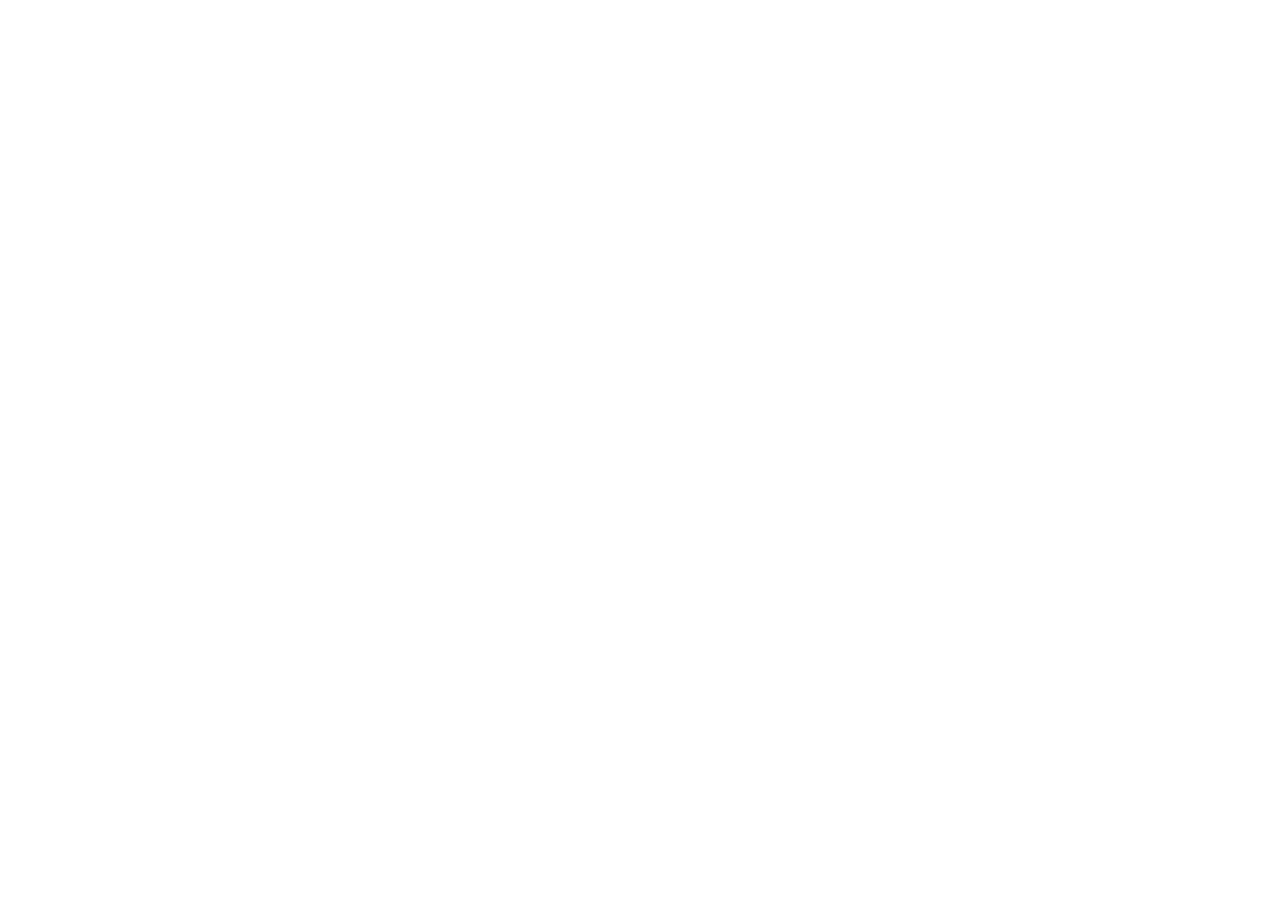
==== commit 66cf8066: "Add files via upload" ====
--- a/index.html
+++ b/index.html
@@ -2,24 +2,51 @@
 <html lang="th">
 <head>
 <meta charset="utf-8">
-<meta name="viewport" content="width=device-width, initial-scale=1, viewport-fit=cover">
-<!-- ความปลอดภัย: โหลดสคริปต์ได้เฉพาะจากเว็บนี้ LINE และไลบรารีแผนที่ MapLibre (เวอร์ชันล็อก 4.7.1 จาก unpkg / jsDelivr) · ห้ามสคริปต์แทรกในหน้า · เชื่อมต่อเฉพาะ https -->
-<meta http-equiv="Content-Security-Policy" content="default-src 'self'; script-src 'self' https://static.line-scdn.net https://*.line-scdn.net https://unpkg.com https://cdn.jsdelivr.net; style-src 'self' 'unsafe-inline' https://unpkg.com https://cdn.jsdelivr.net; img-src 'self' data: blob: https:; connect-src 'self' https:; font-src 'self' data:; worker-src 'self' blob:; child-src blob:; frame-src https://*.line.me https://*.line-apps.com; object-src 'none'; base-uri 'self'; form-action 'self'">
-<meta name="referrer" content="strict-origin-when-cross-origin">
-<title>Betagro Shop โพธิ์แก้ว</title>
-<meta name="theme-color" content="#006B4E">
-<meta name="description" content="สั่งวัตถุดิบ ดูบิล และใช้สิทธิ์สมาชิก Betagro Shop โพธิ์แก้ว ผ่าน LINE">
-<link rel="preconnect" href="https://script.google.com" crossorigin>
-<link rel="preconnect" href="https://script.googleusercontent.com" crossorigin>
-<link rel="preconnect" href="https://static.line-scdn.net">
-<link rel="dns-prefetch" href="https://tiles.openfreemap.org">
-<link rel="stylesheet" href="style.css?v=3.1.4">
+<meta name="viewport" content="width=device-width, initial-scale=1">
+<meta name="robots" content="noindex">
+<title>ย้ายหน้าเว็บร้านแล้ว</title>
+<!-- 3.1.2: วางแทน index.html ใน repo เดิม (pokeaw-demo) หลังเปลี่ยน LIFF Endpoint URL ไปที่ repo ใหม่แล้วเท่านั้น
+     เปิดในเบราว์เซอร์ทั่วไป → พาไปหน้าใหม่ทันที (เก็บหน้าที่ตั้งใจเปิด เช่น ?page=bills) / เปิดในแอป LINE → ปุ่มเปิด MINI App ของร้าน
+     ไฟล์นี้ไม่มี token รหัสลับ หรือข้อมูลลูกค้า -->
+<style>
+  :root { --bg: #f4f7f5; --card: #ffffff; --ink: #1f2d27; --muted: #5f7368; --green: #0e7c47; --line: #d5ddd8; }
+  @media (prefers-color-scheme: dark) { :root { --bg: #111a16; --card: #1a2620; --ink: #e8efeb; --muted: #a7b8ae; --green: #3fbf7f; --line: #2c3b33; } }
+  * { box-sizing: border-box; }
+  body { margin: 0; min-height: 100vh; display: grid; place-items: center; padding: 16px; background: var(--bg); color: var(--ink);
+    font: 16px/1.6 "Leelawadee UI", "Noto Sans Thai", "Sarabun", system-ui, sans-serif; }
+  main { width: 100%; max-width: 420px; background: var(--card); border: 1px solid var(--line); border-radius: 16px; padding: 24px; text-align: center; }
+  h1 { font-size: 20px; margin: 0 0 8px; }
+  p { margin: 0 0 16px; color: var(--muted); }
+  a.btn { display: block; padding: 14px 16px; border-radius: 12px; background: var(--green); color: #fff; font-weight: 700; text-decoration: none; }
+  small { display: block; margin-top: 16px; color: var(--muted); font-size: 14px; }
+</style>
 </head>
 <body>
-<div id="app"><div class="boot" role="status"><span class="boot-brand">BETAGRO SHOP</span><span class="spinner" aria-hidden="true"></span><b>กำลังเปิดร้านโพธิ์แก้ว</b><small>รอสักครู่</small></div></div>
-<div id="toast" class="toast" role="status" aria-live="polite" hidden></div>
-<script charset="utf-8" src="https://static.line-scdn.net/liff/edge/2/sdk.js"></script>
-<script src="config.js?v=3.1.4"></script>
-<script src="app.js?v=3.1.4"></script>
+<main>
+  <h1>ร้านย้ายหน้าเว็บไปที่ใหม่แล้ว</h1>
+  <p id="msg">กำลังพาไปหน้าใหม่...</p>
+  <a id="go" class="btn" href="https://pilot-shop.github.io/phokaew/">เปิดหน้าใหม่</a>
+  <small>Betagro Shop โพธิ์แก้ว<br>ถ้ากดแล้วยังกลับมาหน้านี้ กรุณาแจ้งร้าน</small>
+</main>
+<script>
+(function () {
+  var NEW = 'https://pilot-shop.github.io/phokaew/', LIFF = 'https://miniapp.line.me/2011854466-g7l4isi8';
+  var keep = {}, skip = /^(code|state|liffClientId|liffRedirectUri|liff\.state)$/;
+  function take(q, d) { // เก็บพารามิเตอร์หน้าที่ตั้งใจเปิด (รวมที่ซ้อนอยู่ใน liff.state) ไม่เก็บค่าของการล็อกอิน LINE
+    try { new URLSearchParams(String(q || '').replace(/^[^?]*\?/, '')).forEach(function (v, k) { if (k === 'liff.state' && d < 3) take(v, d + 1); else if (!skip.test(k) && !(k in keep)) keep[k] = v; }); } catch (e) { }
+  }
+  take(location.search, 0);
+  var qs = Object.keys(keep).map(function (k) { return encodeURIComponent(k) + '=' + encodeURIComponent(keep[k]); }).join('&');
+  var inLine = /\bLine\//i.test(navigator.userAgent || '');
+  var go = document.getElementById('go'), msg = document.getElementById('msg');
+  if (inLine) { // ในแอป LINE: เปิดผ่านลิงก์ MINI App (ตาม Endpoint URL ที่ร้านตั้ง)
+    go.href = LIFF + (qs ? '?' + qs : ''); go.textContent = 'เปิด MINI App ของร้าน';
+    msg.textContent = 'กดปุ่มด้านล่าง หรือเปิดจากเมนูในแชต LINE ของร้านอีกครั้ง';
+  } else {
+    go.href = NEW + (qs ? '?' + qs : '');
+    try { location.replace(go.href); } catch (e) { msg.textContent = 'กดปุ่มด้านล่างเพื่อเปิดหน้าใหม่'; }
+  }
+})();
+</script>
 </body>
 </html>
